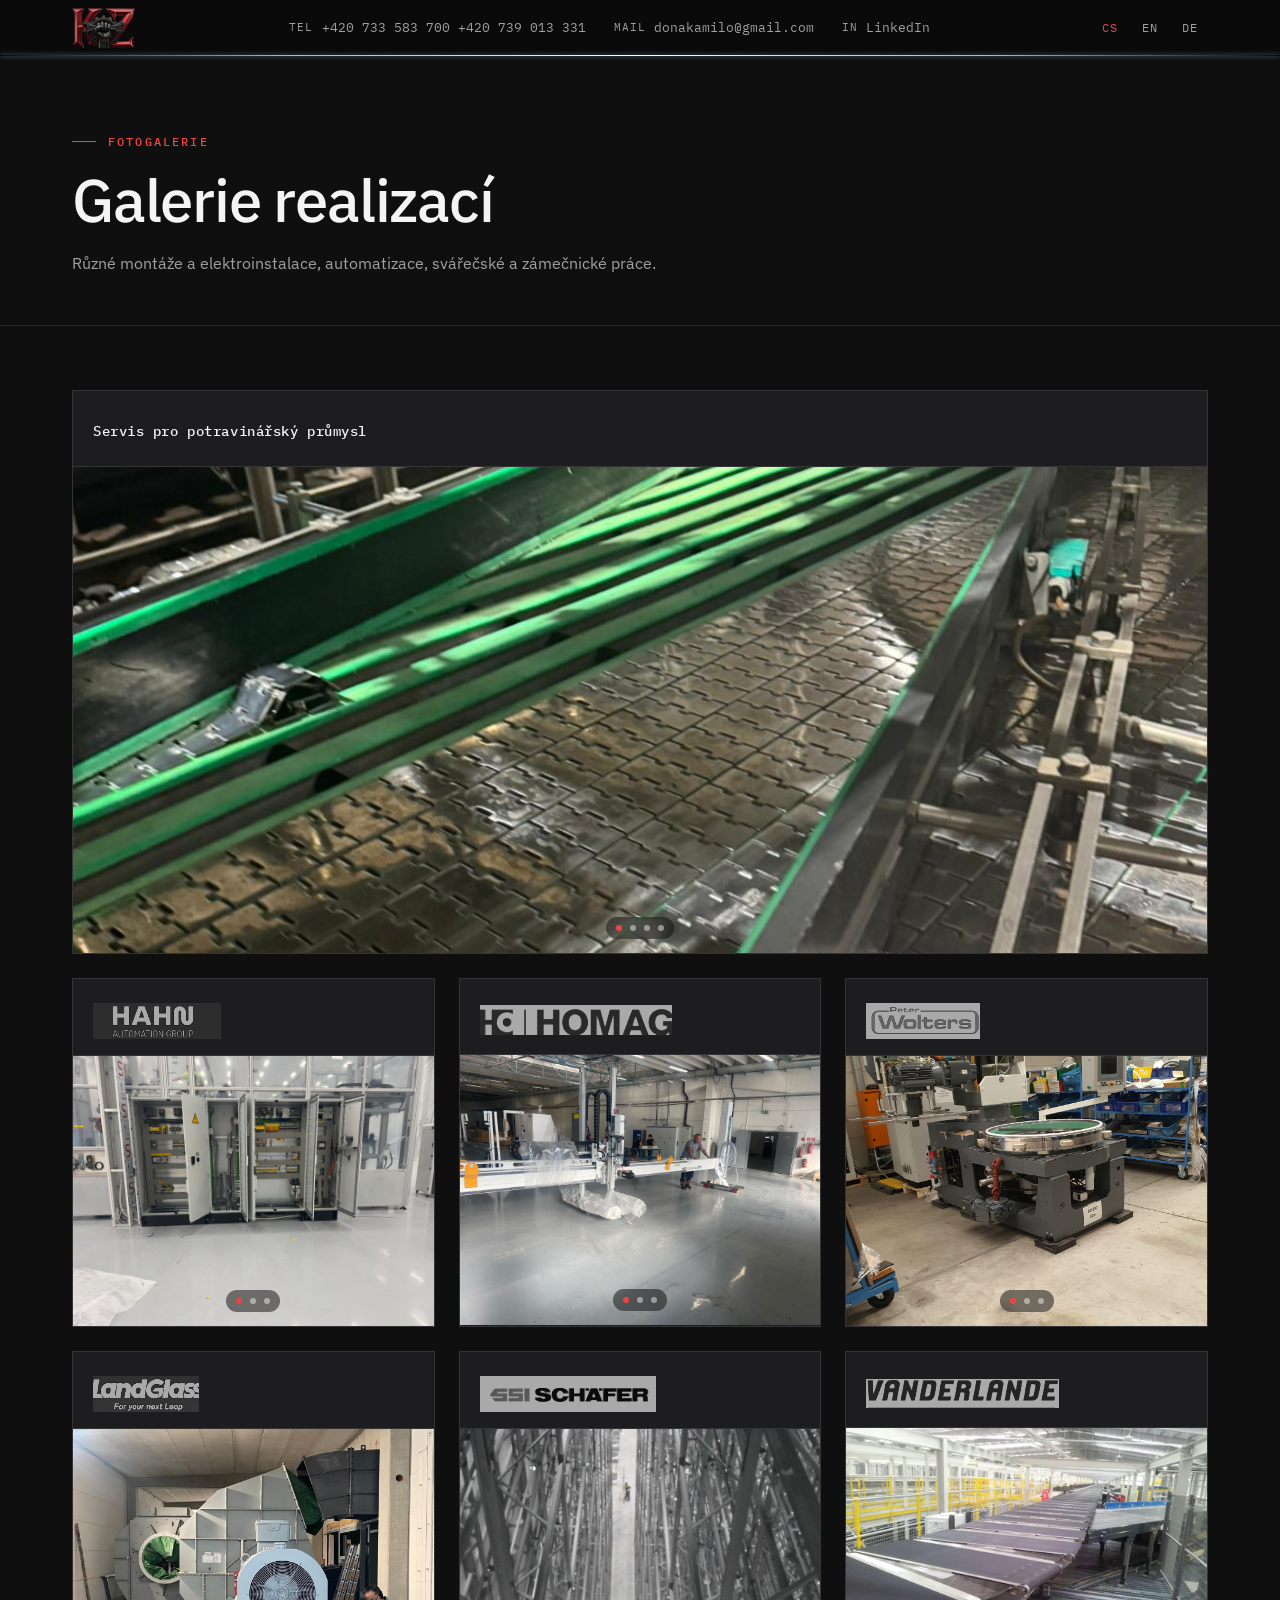
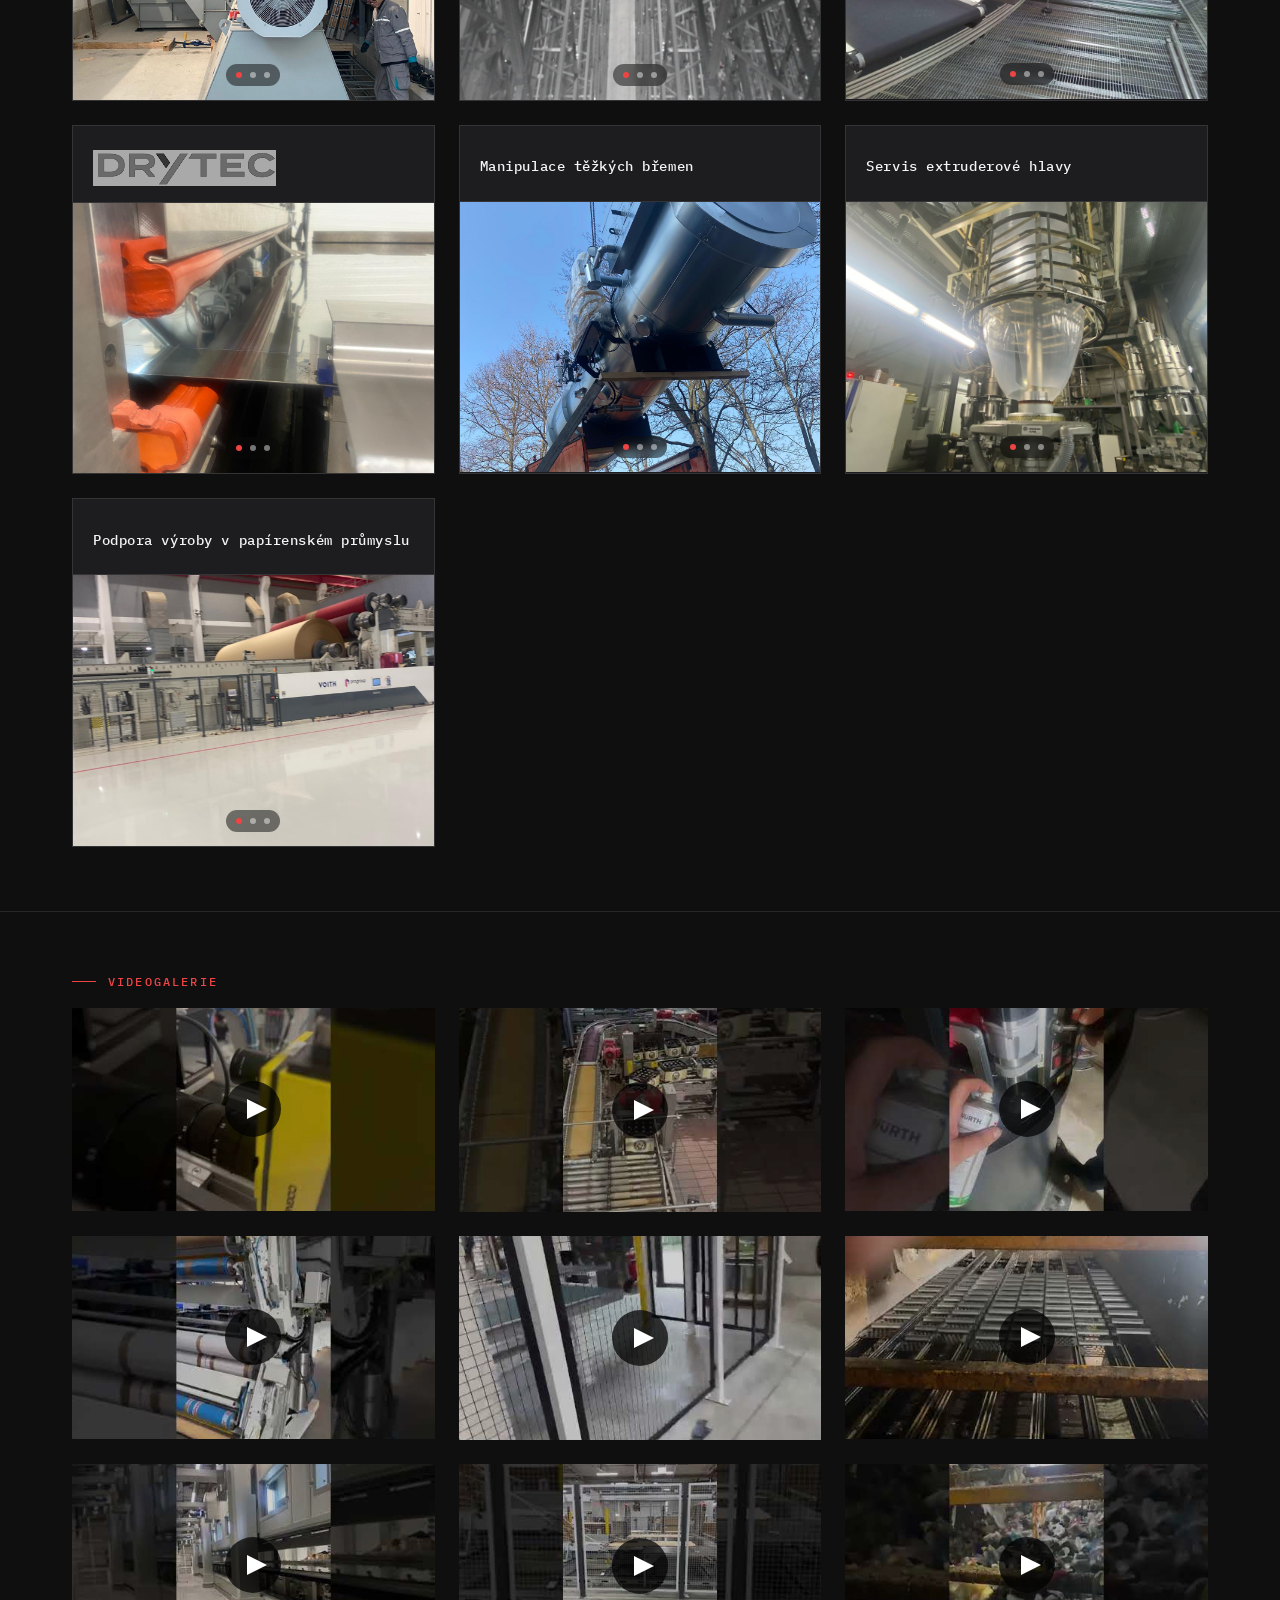
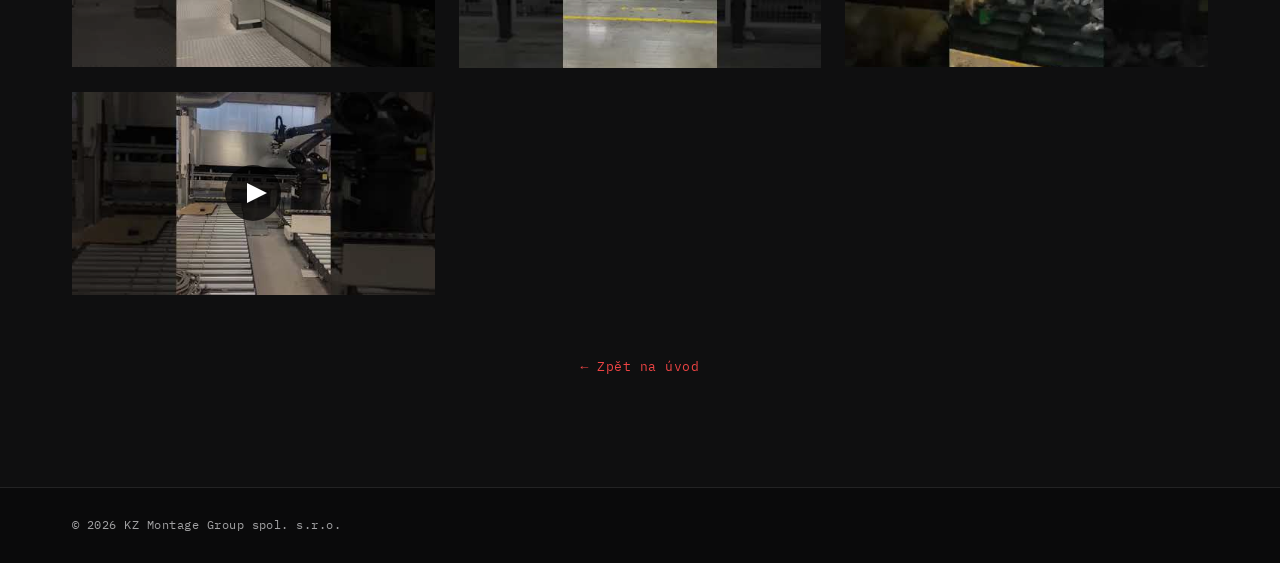
==== cs/galerie/index.html @ 77bcf4e2 "Náhľad úprav webu KZ Montage Group pre klienta Dočasná kópia na GitHub Pages, každá stránka má noind" ====
<!DOCTYPE html>
<html lang="cs">
<head>
    <meta charset="UTF-8">
    <meta name="viewport" content="width=device-width, initial-scale=1.0">
    <title>Galerie — KZ Montage Group</title>
    <meta name="robots" content="noindex, nofollow">
    <meta name="description" content="Fotogalerie realizovaných projektů — průmyslová montáž, automatizace, svařování a elektro pro klienty v ČR a EU.">
    <meta name="theme-color" content="#0f0f10">

    <!-- Open Graph -->
    <meta property="og:type" content="website">
    <meta property="og:title" content="Galerie — KZ Montage Group">
    <meta property="og:description" content="Vybrané realizace pro průmyslové výrobce — Hahn, Vanderlande, SSI Schäfer, Drytec, Homag, LandGlass, Wolters a další.">
    <meta property="og:locale" content="cs_CZ">

    <link rel="stylesheet" href="../../css/fonts.css">

    <link rel="stylesheet" href="../../assets/vendor/aos.css">
    <link rel="stylesheet" href="../../css/kzmontage.css">
    <link rel="stylesheet" href="../../css/header-arc.css">
    
    <link rel="stylesheet" href="../../css/galerie.css">
    <link rel="stylesheet" href="../../css/video.css">
    

    <link rel="icon" href="../../assets/favicon.svg" type="image/svg+xml">

    <!-- hreflang alternates -->
    
    <link rel="alternate" hreflang="cs" href="https://kzmontagegroup.eu/cs/galerie/">
    
    <link rel="alternate" hreflang="en" href="https://kzmontagegroup.eu/en/galerie/">
    
    <link rel="alternate" hreflang="de" href="https://kzmontagegroup.eu/de/galerie/">
    
    <link rel="alternate" hreflang="x-default" href="https://kzmontagegroup.eu/de/galerie/">

    <!-- JSON-LD: LocalBusiness -->
    <script type="application/ld+json">
    {
        "@context": "https://schema.org",
        "@type": "LocalBusiness",
        "name": "KZ Montage Group spol. s.r.o.",
        "description": "Průmyslová montáž, certifikované svařování a elektroinstalace pro průmyslové výrobce. 21 let v oboru.",
        "url": "https://kzmontagegroup.eu",
        "telephone": ["+420733583700", "+420739013331"],
        "email": "donakamilo@gmail.com",
        "address": {
            "@type": "PostalAddress",
            "streetAddress": "Zámostní 1155/27",
            "addressLocality": "Ostrava-Slezská Ostrava",
            "postalCode": "710 00",
            "addressCountry": "CZ"
        },
        "areaServed": ["CZ", "DE", "PL", "SI"],
        "founder": {
            "@type": "Person",
            "name": "Kamil Žilinský"
        },
        "identifier": "22419489"
    }
    </script>

    <!-- Language switcher: minimal inline styles (not added to CSS files) -->
    <style>
        .lang-switch { display: flex; gap: .25rem; align-items: center; margin-left: .5rem; flex: 0 0 auto; }
        .lang-switch__item { display: inline-flex; align-items: center; justify-content: center;
            min-width: 36px; min-height: 44px;            /* WCAG 2.5.5 tap target — was 26x22 */
            font-family: var(--font-mono); font-size: .75rem; letter-spacing: .06em; /* 12px — was 11px */
            color: var(--text-mute); text-decoration: none; padding: 0 .35rem; border-radius: 2px;
            touch-action: manipulation; }
        .lang-switch__item--active { color: var(--accent-strong); }
        .lang-switch__item:hover { color: var(--text); }
    </style>
</head>
<body>

    <a href="#main" class="sr-only">Přeskočit na obsah</a>

    <!-- ====================================================== -->
    <!-- TOP BAR                                                 -->
    <!-- ====================================================== -->
    <header class="topbar">
        <div class="topbar__inner">
            <a href="../../cs/index.html" class="topbar__brand" aria-label="KZ Montage Group">
                <img class="topbar__brand-logo" src="../../assets/kzlogo/KZ_bback.png" alt="KZ Montage Group">
            </a>
            <nav class="topbar__contact" aria-label="Kontaktní informace">
                <div class="topbar__link topbar__phones">
                    <span class="topbar__label">tel</span>
                    <a class="topbar__phone" href="tel:+420733583700">+420 733 583 700</a>
                    <a class="topbar__phone topbar__phone--secondary" href="tel:+420739013331">+420 739 013 331</a>
                </div>
                <a class="topbar__link" href="mailto:donakamilo@gmail.com">
                    <span class="topbar__label">mail</span>
                    <span class="topbar__value">donakamilo@gmail.com</span>
                </a>
                <a class="topbar__link" href="https://www.linkedin.com/in/kamil-%C5%BEilinsk%C3%BD-96216a2bb/" target="_blank" rel="noopener">
                    <span class="topbar__label">in</span>
                    <span class="topbar__value">LinkedIn</span>
                </a>
            </nav>
            <nav class="lang-switch" aria-label="Language / Sprache / Jazyk">
                
                <a href="../../cs/galerie/index.html"
                   hreflang="cs"
                   class="lang-switch__item lang-switch__item--active">CS</a>
                
                <a href="https://www.kzmontagegroup.eu/en/galerie/" target="_blank" rel="noopener"
                   hreflang="en"
                   class="lang-switch__item">EN</a>
                
                <a href="https://www.kzmontagegroup.eu/de/galerie/" target="_blank" rel="noopener"
                   hreflang="de"
                   class="lang-switch__item">DE</a>
                
            </nav>
        </div>
    </header>

    <main class="galerie-main" id="main">

    <!-- ====================================================== -->
    <!-- PAGE HEADER                                             -->
    <!-- ====================================================== -->
    <header class="galerie-head">
        <div class="container">
            <p class="eyebrow eyebrow--accent" data-aos="fade-up">Fotogalerie</p>
            <h1 class="galerie-head__title" data-aos="fade-up" data-aos-delay="80">Galerie realizací</h1>
            <p class="galerie-head__lede" data-aos="fade-up" data-aos-delay="160">Různé montáže a elektroinstalace, automatizace, svářečské a zámečnické práce.</p>
        </div>
    </header>

    <!-- ====================================================== -->
    <!-- PHOTO GRID                                              -->
    <!-- ====================================================== -->
    <section class="galerie-grid" aria-label="Galerie realizací">
        <div class="container galerie-grid__inner">

            <!-- 1. HAHN — potravinářský průmysl (TEXT header, 4 slides, wide) -->
            <article class="galerie-card galerie-card--wide" data-carousel data-aos="fade-up">
                <header class="galerie-card__head">
                    <h2 class="galerie-card__title">Servis pro potravinářský průmysl</h2>
                </header>
                <div class="carousel">
                    <div class="carousel__slides">
                        <div class="carousel__slide is-active"><img loading="lazy" src="../../assets/galerie/_firma-map/hahn-potravinarsky-1.jpg" alt="Průmyslová montáž linky potravinářského průmyslu"></div>
                        <div class="carousel__slide"><img loading="lazy" src="../../assets/galerie/_firma-map/hahn-potravinarsky-2.jpg" alt="Servis zařízení potravinářské linky"></div>
                        <div class="carousel__slide"><img loading="lazy" src="../../assets/galerie/_firma-map/hahn-potravinarsky-3.jpg" alt="Servis výrobní linky pro potravinářský průmysl"></div>
                        <div class="carousel__slide"><img loading="lazy" src="../../assets/galerie/_firma-map/hahn-potravinarsky-4.jpg" alt="Průmyslová montáž pro potravinářský průmysl"></div>
                    </div>
                    <button type="button" class="carousel__nav carousel__prev" aria-label="Předchozí fotografie">‹</button>
                    <button type="button" class="carousel__nav carousel__next" aria-label="Další fotografie">›</button>
                    <div class="carousel__dots" role="tablist">
                        <button type="button" class="carousel__dot is-active" aria-label="Fotografie 1"></button>
                        <button type="button" class="carousel__dot" aria-label="Fotografie 2"></button>
                        <button type="button" class="carousel__dot" aria-label="Fotografie 3"></button>
                        <button type="button" class="carousel__dot" aria-label="Fotografie 4"></button>
                    </div>
                </div>
            </article>

            <!-- 2. HAHN — rozváděče / Schaltschränke (LOGO header, 3 slides) -->
            <article class="galerie-card" data-carousel data-aos="fade-up" data-aos-delay="80">
                <header class="galerie-card__head">
                    <img class="galerie-card__logo" src="../../assets/logos/hahn.png" alt="HAHN Automation Group">
                </header>
                <div class="carousel">
                    <div class="carousel__slides">
                        <div class="carousel__slide is-active"><img loading="lazy" src="../../assets/galerie/_firma-map/hahn-1.jpg" alt="Průmyslový rozváděč — kabeláž a montáž · HAHN"></div>
                        <div class="carousel__slide"><img loading="lazy" src="../../assets/galerie/_firma-map/hahn-2.jpg" alt="Elektroinstalace průmyslového rozváděče"></div>
                        <div class="carousel__slide"><img loading="lazy" src="../../assets/galerie/_firma-map/hahn-3.jpg" alt="Montáž elektrického rozváděče · HAHN Automation Group"></div>
                    </div>
                    <button type="button" class="carousel__nav carousel__prev" aria-label="Předchozí fotografie">‹</button>
                    <button type="button" class="carousel__nav carousel__next" aria-label="Další fotografie">›</button>
                    <div class="carousel__dots" role="tablist">
                        <button type="button" class="carousel__dot is-active" aria-label="Fotografie 1"></button>
                        <button type="button" class="carousel__dot" aria-label="Fotografie 2"></button>
                        <button type="button" class="carousel__dot" aria-label="Fotografie 3"></button>
                    </div>
                </div>
            </article>

            <!-- 3. HOMAG (LOGO header, 3 slides) -->
            <article class="galerie-card" data-carousel data-aos="fade-up" data-aos-delay="160">
                <header class="galerie-card__head">
                    <img class="galerie-card__logo" src="../../assets/logos/homag.png" alt="HOMAG">
                </header>
                <div class="carousel">
                    <div class="carousel__slides">
                        <div class="carousel__slide is-active"><img loading="lazy" src="../../assets/galerie/_firma-map/homag-1.jpg" alt="Průmyslová montáž dřevozpracující linky · HOMAG"></div>
                        <div class="carousel__slide"><img loading="lazy" src="../../assets/galerie/_firma-map/homag-2.jpg" alt="HOMAG — montáž výrobního zařízení"></div>
                        <div class="carousel__slide"><img loading="lazy" src="../../assets/galerie/_firma-map/homag-3.jpg" alt="Servis dřevozpracující technologie · HOMAG"></div>
                    </div>
                    <button type="button" class="carousel__nav carousel__prev" aria-label="Předchozí fotografie">‹</button>
                    <button type="button" class="carousel__nav carousel__next" aria-label="Další fotografie">›</button>
                    <div class="carousel__dots" role="tablist">
                        <button type="button" class="carousel__dot is-active" aria-label="Fotografie 1"></button>
                        <button type="button" class="carousel__dot" aria-label="Fotografie 2"></button>
                        <button type="button" class="carousel__dot" aria-label="Fotografie 3"></button>
                    </div>
                </div>
            </article>

            <!-- 4. Peter Wolters (LOGO header, 3 slides) -->
            <article class="galerie-card" data-carousel data-aos="fade-up">
                <header class="galerie-card__head">
                    <img class="galerie-card__logo" src="../../assets/logos/wolters.png" alt="Peter Wolters">
                </header>
                <div class="carousel">
                    <div class="carousel__slides">
                        <div class="carousel__slide is-active"><img loading="lazy" src="../../assets/galerie/_firma-map/wolters-1.jpg" alt="Průmyslová montáž pro Peter Wolters"></div>
                        <div class="carousel__slide"><img loading="lazy" src="../../assets/galerie/_firma-map/wolters-2.jpg" alt="Servis brousicích strojů · Peter Wolters"></div>
                        <div class="carousel__slide"><img loading="lazy" src="../../assets/galerie/_firma-map/wolters-3.jpg" alt="Realizace pro Peter Wolters"></div>
                    </div>
                    <button type="button" class="carousel__nav carousel__prev" aria-label="Předchozí fotografie">‹</button>
                    <button type="button" class="carousel__nav carousel__next" aria-label="Další fotografie">›</button>
                    <div class="carousel__dots" role="tablist">
                        <button type="button" class="carousel__dot is-active" aria-label="Fotografie 1"></button>
                        <button type="button" class="carousel__dot" aria-label="Fotografie 2"></button>
                        <button type="button" class="carousel__dot" aria-label="Fotografie 3"></button>
                    </div>
                </div>
            </article>

            <!-- 5. LandGlass (LOGO header, 3 slides) -->
            <article class="galerie-card" data-carousel data-aos="fade-up" data-aos-delay="80">
                <header class="galerie-card__head">
                    <img class="galerie-card__logo" src="../../assets/logos/landglass.png" alt="LandGlass">
                </header>
                <div class="carousel">
                    <div class="carousel__slides">
                        <div class="carousel__slide is-active"><img loading="lazy" src="../../assets/galerie/_firma-map/landglass-1.jpg" alt="Montáž průmyslové sklářské pece · LandGlass"></div>
                        <div class="carousel__slide"><img loading="lazy" src="../../assets/galerie/_firma-map/landglass-2.jpg" alt="LandGlass — realizace průmyslové technologie"></div>
                        <div class="carousel__slide"><img loading="lazy" src="../../assets/galerie/_firma-map/landglass-3.jpg" alt="Průmyslová montáž sklářského zařízení · LandGlass"></div>
                    </div>
                    <button type="button" class="carousel__nav carousel__prev" aria-label="Předchozí fotografie">‹</button>
                    <button type="button" class="carousel__nav carousel__next" aria-label="Další fotografie">›</button>
                    <div class="carousel__dots" role="tablist">
                        <button type="button" class="carousel__dot is-active" aria-label="Fotografie 1"></button>
                        <button type="button" class="carousel__dot" aria-label="Fotografie 2"></button>
                        <button type="button" class="carousel__dot" aria-label="Fotografie 3"></button>
                    </div>
                </div>
            </article>

            <!-- 6. SSI SCHÄFER (LOGO header, 3 slides) -->
            <article class="galerie-card" data-carousel data-aos="fade-up" data-aos-delay="160">
                <header class="galerie-card__head">
                    <img class="galerie-card__logo" src="../../assets/logos/ssi-schaefer.png" alt="SSI SCHÄFER">
                </header>
                <div class="carousel">
                    <div class="carousel__slides">
                        <div class="carousel__slide is-active"><img loading="lazy" src="../../assets/galerie/_firma-map/ssi-schafer-1.jpg" alt="Automatizovaný sklad — montáž · SSI SCHÄFER"></div>
                        <div class="carousel__slide"><img loading="lazy" src="../../assets/galerie/_firma-map/ssi-schafer-2.jpg" alt="Průmyslový regálový systém · SSI SCHÄFER"></div>
                        <div class="carousel__slide"><img loading="lazy" src="../../assets/galerie/_firma-map/ssi-schafer-3.jpg" alt="Logistická automatizace — realizace · SSI SCHÄFER"></div>
                    </div>
                    <button type="button" class="carousel__nav carousel__prev" aria-label="Předchozí fotografie">‹</button>
                    <button type="button" class="carousel__nav carousel__next" aria-label="Další fotografie">›</button>
                    <div class="carousel__dots" role="tablist">
                        <button type="button" class="carousel__dot is-active" aria-label="Fotografie 1"></button>
                        <button type="button" class="carousel__dot" aria-label="Fotografie 2"></button>
                        <button type="button" class="carousel__dot" aria-label="Fotografie 3"></button>
                    </div>
                </div>
            </article>

            <!-- 7. VANDERLANDE (LOGO header, 3 slides) -->
            <article class="galerie-card" data-carousel data-aos="fade-up">
                <header class="galerie-card__head">
                    <img class="galerie-card__logo" src="../../assets/logos/vanderlande.png" alt="VANDERLANDE">
                </header>
                <div class="carousel">
                    <div class="carousel__slides">
                        <div class="carousel__slide is-active"><img loading="lazy" src="../../assets/galerie/_firma-map/vanderlande-1.jpg" alt="Průmyslová montáž sortovací linky · VANDERLANDE"></div>
                        <div class="carousel__slide"><img loading="lazy" src="../../assets/galerie/_firma-map/vanderlande-2.jpg" alt="Dopravníkový systém · VANDERLANDE"></div>
                        <div class="carousel__slide"><img loading="lazy" src="../../assets/galerie/_firma-map/vanderlande-3.jpg" alt="Realizace logistické linky · VANDERLANDE"></div>
                    </div>
                    <button type="button" class="carousel__nav carousel__prev" aria-label="Předchozí fotografie">‹</button>
                    <button type="button" class="carousel__nav carousel__next" aria-label="Další fotografie">›</button>
                    <div class="carousel__dots" role="tablist">
                        <button type="button" class="carousel__dot is-active" aria-label="Fotografie 1"></button>
                        <button type="button" class="carousel__dot" aria-label="Fotografie 2"></button>
                        <button type="button" class="carousel__dot" aria-label="Fotografie 3"></button>
                    </div>
                </div>
            </article>

            <!-- 8. DRYTEC (LOGO header, 3 slides) -->
            <article class="galerie-card" data-carousel data-aos="fade-up" data-aos-delay="80">
                <header class="galerie-card__head">
                    <img class="galerie-card__logo" src="../../assets/logos/drytec.png" alt="DRYTEC">
                </header>
                <div class="carousel">
                    <div class="carousel__slides">
                        <div class="carousel__slide is-active"><img loading="lazy" src="../../assets/galerie/_firma-map/drytec-1.jpg" alt="Průmyslový sušicí systém · DRYTEC"></div>
                        <div class="carousel__slide"><img loading="lazy" src="../../assets/galerie/_firma-map/drytec-2.jpg" alt="Montáž sušicích zařízení DRYTEC"></div>
                        <div class="carousel__slide"><img loading="lazy" src="../../assets/galerie/_firma-map/drytec-3.jpg" alt="Servis průmyslové sušárny · DRYTEC"></div>
                    </div>
                    <button type="button" class="carousel__nav carousel__prev" aria-label="Předchozí fotografie">‹</button>
                    <button type="button" class="carousel__nav carousel__next" aria-label="Další fotografie">›</button>
                    <div class="carousel__dots" role="tablist">
                        <button type="button" class="carousel__dot is-active" aria-label="Fotografie 1"></button>
                        <button type="button" class="carousel__dot" aria-label="Fotografie 2"></button>
                        <button type="button" class="carousel__dot" aria-label="Fotografie 3"></button>
                    </div>
                </div>
            </article>

            <!-- 9. Manipulace těžkých břemen (TEXT header, 3 slides) -->
            <article class="galerie-card" data-carousel data-aos="fade-up" data-aos-delay="160">
                <header class="galerie-card__head">
                    <h2 class="galerie-card__title">Manipulace těžkých břemen</h2>
                </header>
                <div class="carousel">
                    <div class="carousel__slides">
                        <div class="carousel__slide is-active"><img loading="lazy" src="../../assets/galerie/_firma-map/manipulace-tezkych-bremen-1.jpg" alt="Manipulace těžkých průmyslových břemen"></div>
                        <div class="carousel__slide"><img loading="lazy" src="../../assets/galerie/_firma-map/manipulace-tezkych-bremen-2.jpg" alt="Přesun průmyslového zařízení — těžká břemena"></div>
                        <div class="carousel__slide"><img loading="lazy" src="../../assets/galerie/_firma-map/manipulace-tezkych-bremen-3.jpg" alt="Průmyslová manipulace s válcovými tělesy"></div>
                    </div>
                    <button type="button" class="carousel__nav carousel__prev" aria-label="Předchozí fotografie">‹</button>
                    <button type="button" class="carousel__nav carousel__next" aria-label="Další fotografie">›</button>
                    <div class="carousel__dots" role="tablist">
                        <button type="button" class="carousel__dot is-active" aria-label="Fotografie 1"></button>
                        <button type="button" class="carousel__dot" aria-label="Fotografie 2"></button>
                        <button type="button" class="carousel__dot" aria-label="Fotografie 3"></button>
                    </div>
                </div>
            </article>

            <!-- 10. Servis extruderové hlavy (TEXT header, 3 slides) -->
            <article class="galerie-card" data-carousel data-aos="fade-up">
                <header class="galerie-card__head">
                    <h2 class="galerie-card__title">Servis extruderové hlavy</h2>
                </header>
                <div class="carousel">
                    <div class="carousel__slides">
                        <div class="carousel__slide is-active"><img loading="lazy" src="../../assets/galerie/_firma-map/servis-extruderove-hlavy-1.jpg" alt="Servis průmyslové extruderové hlavy"></div>
                        <div class="carousel__slide"><img loading="lazy" src="../../assets/galerie/_firma-map/servis-extruderove-hlavy-2.jpg" alt="Oprava a údržba extruzní hlavy"></div>
                        <div class="carousel__slide"><img loading="lazy" src="../../assets/galerie/_firma-map/servis-extruderove-hlavy-3.jpg" alt="Průmyslová montáž extruderového zařízení"></div>
                    </div>
                    <button type="button" class="carousel__nav carousel__prev" aria-label="Předchozí fotografie">‹</button>
                    <button type="button" class="carousel__nav carousel__next" aria-label="Další fotografie">›</button>
                    <div class="carousel__dots" role="tablist">
                        <button type="button" class="carousel__dot is-active" aria-label="Fotografie 1"></button>
                        <button type="button" class="carousel__dot" aria-label="Fotografie 2"></button>
                        <button type="button" class="carousel__dot" aria-label="Fotografie 3"></button>
                    </div>
                </div>
            </article>

            <!-- 11. Podpora výroby v papírenském průmyslu (TEXT header, 3 slides) -->
            <article class="galerie-card" data-carousel data-aos="fade-up" data-aos-delay="80">
                <header class="galerie-card__head">
                    <h2 class="galerie-card__title">Podpora výroby v papírenském průmyslu</h2>
                </header>
                <div class="carousel">
                    <div class="carousel__slides">
                        <div class="carousel__slide is-active"><img loading="lazy" src="../../assets/galerie/_firma-map/podpora-vyroby-papirenskem-prumyslu-1.jpg" alt="Servis výrobní linky papírenského průmyslu"></div>
                        <div class="carousel__slide"><img loading="lazy" src="../../assets/galerie/_firma-map/podpora-vyroby-papirenskem-prumyslu-2.jpg" alt="Průmyslová montáž papírenského zařízení"></div>
                        <div class="carousel__slide"><img loading="lazy" src="../../assets/galerie/_firma-map/podpora-vyroby-papirenskem-prumyslu-3.jpg" alt="Technická podpora papírenské výroby"></div>
                    </div>
                    <button type="button" class="carousel__nav carousel__prev" aria-label="Předchozí fotografie">‹</button>
                    <button type="button" class="carousel__nav carousel__next" aria-label="Další fotografie">›</button>
                    <div class="carousel__dots" role="tablist">
                        <button type="button" class="carousel__dot is-active" aria-label="Fotografie 1"></button>
                        <button type="button" class="carousel__dot" aria-label="Fotografie 2"></button>
                        <button type="button" class="carousel__dot" aria-label="Fotografie 3"></button>
                    </div>
                </div>
            </article>

        </div>
    </section>

    <!-- ====================================================== -->
    <!-- VIDEO SECTION                                           -->
    <!-- ====================================================== -->
    <section class="galerie-videos" aria-label="Videogalerie realizací">
        <div class="container">
            <p class="eyebrow eyebrow--accent" data-aos="fade-up">Videogalerie</p>
            <div class="galerie-videos__grid">

                <!-- V1: HAHN industry -->
                <div class="video-card" data-aos="fade-up">
                    <div class="video-facade-wrap">
                        <button class="video-facade" type="button" data-vid="PAjgq4TvdzE" aria-label="Přehrát video">
                            <img class="video-facade__poster" src="../../assets/video/PAjgq4TvdzE.jpg" alt="HAHN Automation Group — průmyslová montáž" loading="lazy" width="480" height="360">
                            <span class="video-facade__play" aria-hidden="true"><svg width="56" height="56" viewBox="0 0 56 56" fill="none" xmlns="http://www.w3.org/2000/svg"><circle cx="28" cy="28" r="28" fill="rgba(0,0,0,0.72)"/><path d="M22 18L42 28L22 38V18Z" fill="white"/></svg></span>
                        </button>
                    </div>
                </div>

                <!-- V2: HAHN potravinářský průmysl -->
                <div class="video-card" data-aos="fade-up" data-aos-delay="80">
                    <div class="video-facade-wrap">
                        <button class="video-facade" type="button" data-vid="vZpBsauCkew" aria-label="Přehrát video">
                            <img class="video-facade__poster" src="../../assets/video/vZpBsauCkew.jpg" alt="Servis pro potravinářský průmysl 2024 · HAHN" loading="lazy" width="480" height="360">
                            <span class="video-facade__play" aria-hidden="true"><svg width="56" height="56" viewBox="0 0 56 56" fill="none" xmlns="http://www.w3.org/2000/svg"><circle cx="28" cy="28" r="28" fill="rgba(0,0,0,0.72)"/><path d="M22 18L42 28L22 38V18Z" fill="white"/></svg></span>
                        </button>
                    </div>
                </div>

                <!-- V3: Magnetická vrtačka (deduplicated — appears once) -->
                <div class="video-card" data-aos="fade-up" data-aos-delay="160">
                    <div class="video-facade-wrap">
                        <button class="video-facade" type="button" data-vid="2O27LRX36lw" aria-label="Přehrát video">
                            <img class="video-facade__poster" src="../../assets/video/2O27LRX36lw.jpg" alt="Vrtání magnetickou vrtačkou průměr M22" loading="lazy" width="480" height="360">
                            <span class="video-facade__play" aria-hidden="true"><svg width="56" height="56" viewBox="0 0 56 56" fill="none" xmlns="http://www.w3.org/2000/svg"><circle cx="28" cy="28" r="28" fill="rgba(0,0,0,0.72)"/><path d="M22 18L42 28L22 38V18Z" fill="white"/></svg></span>
                        </button>
                    </div>
                </div>

                <!-- V4: KROENERT -->
                <div class="video-card" data-aos="fade-up">
                    <div class="video-facade-wrap">
                        <button class="video-facade" type="button" data-vid="Bm6gVkf4qS8" aria-label="Přehrát video">
                            <img class="video-facade__poster" src="../../assets/video/Bm6gVkf4qS8.jpg" alt="Průmyslová realizace pro KROENERT" loading="lazy" width="480" height="360">
                            <span class="video-facade__play" aria-hidden="true"><svg width="56" height="56" viewBox="0 0 56 56" fill="none" xmlns="http://www.w3.org/2000/svg"><circle cx="28" cy="28" r="28" fill="rgba(0,0,0,0.72)"/><path d="M22 18L42 28L22 38V18Z" fill="white"/></svg></span>
                        </button>
                    </div>
                </div>

                <!-- V5: HOMAG -->
                <div class="video-card" data-aos="fade-up" data-aos-delay="80">
                    <div class="video-facade-wrap">
                        <button class="video-facade" type="button" data-vid="dbb89agC0Hw" aria-label="Přehrát video">
                            <img class="video-facade__poster" src="../../assets/video/dbb89agC0Hw.jpg" alt="HOMAG — průmyslová montáž" loading="lazy" width="480" height="360">
                            <span class="video-facade__play" aria-hidden="true"><svg width="56" height="56" viewBox="0 0 56 56" fill="none" xmlns="http://www.w3.org/2000/svg"><circle cx="28" cy="28" r="28" fill="rgba(0,0,0,0.72)"/><path d="M22 18L42 28L22 38V18Z" fill="white"/></svg></span>
                        </button>
                    </div>
                </div>

                <!-- V6: Abfallverarbeitungsmaschine -->
                <div class="video-card" data-aos="fade-up" data-aos-delay="160">
                    <div class="video-facade-wrap">
                        <button class="video-facade" type="button" data-vid="2lU85LdvFi0" aria-label="Přehrát video">
                            <img class="video-facade__poster" src="../../assets/video/2lU85LdvFi0.jpg" alt="Stroj na zpracování odpadu — realizace" loading="lazy" width="480" height="360">
                            <span class="video-facade__play" aria-hidden="true"><svg width="56" height="56" viewBox="0 0 56 56" fill="none" xmlns="http://www.w3.org/2000/svg"><circle cx="28" cy="28" r="28" fill="rgba(0,0,0,0.72)"/><path d="M22 18L42 28L22 38V18Z" fill="white"/></svg></span>
                        </button>
                    </div>
                </div>

                <!-- V7: Drytech -->
                <div class="video-card" data-aos="fade-up">
                    <div class="video-facade-wrap">
                        <button class="video-facade" type="button" data-vid="WSgCdIx_P9U" aria-label="Přehrát video">
                            <img class="video-facade__poster" src="../../assets/video/WSgCdIx_P9U.jpg" alt="Průmyslová sušárna · DRYTEC" loading="lazy" width="480" height="360">
                            <span class="video-facade__play" aria-hidden="true"><svg width="56" height="56" viewBox="0 0 56 56" fill="none" xmlns="http://www.w3.org/2000/svg"><circle cx="28" cy="28" r="28" fill="rgba(0,0,0,0.72)"/><path d="M22 18L42 28L22 38V18Z" fill="white"/></svg></span>
                        </button>
                    </div>
                </div>

                <!-- V8: HOMAG 3 -->
                <div class="video-card" data-aos="fade-up" data-aos-delay="80">
                    <div class="video-facade-wrap">
                        <button class="video-facade" type="button" data-vid="hHb6w2yjm8g" aria-label="Přehrát video">
                            <img class="video-facade__poster" src="../../assets/video/hHb6w2yjm8g.jpg" alt="HOMAG — průmyslová linka" loading="lazy" width="480" height="360">
                            <span class="video-facade__play" aria-hidden="true"><svg width="56" height="56" viewBox="0 0 56 56" fill="none" xmlns="http://www.w3.org/2000/svg"><circle cx="28" cy="28" r="28" fill="rgba(0,0,0,0.72)"/><path d="M22 18L42 28L22 38V18Z" fill="white"/></svg></span>
                        </button>
                    </div>
                </div>

                <!-- V9: Sortierlinie -->
                <div class="video-card" data-aos="fade-up" data-aos-delay="160">
                    <div class="video-facade-wrap">
                        <button class="video-facade" type="button" data-vid="opcBebWZmgU" aria-label="Přehrát video">
                            <img class="video-facade__poster" src="../../assets/video/opcBebWZmgU.jpg" alt="Průmyslová sortovací linka — realizace" loading="lazy" width="480" height="360">
                            <span class="video-facade__play" aria-hidden="true"><svg width="56" height="56" viewBox="0 0 56 56" fill="none" xmlns="http://www.w3.org/2000/svg"><circle cx="28" cy="28" r="28" fill="rgba(0,0,0,0.72)"/><path d="M22 18L42 28L22 38V18Z" fill="white"/></svg></span>
                        </button>
                    </div>
                </div>

                <!-- V10: HOMAG (kqAseMrd2Y4) -->
                <div class="video-card" data-aos="fade-up">
                    <div class="video-facade-wrap">
                        <button class="video-facade" type="button" data-vid="kqAseMrd2Y4" aria-label="Přehrát video">
                            <img class="video-facade__poster" src="../../assets/video/kqAseMrd2Y4.jpg" alt="HOMAG — průmyslová montáž" loading="lazy" width="480" height="360">
                            <span class="video-facade__play" aria-hidden="true"><svg width="56" height="56" viewBox="0 0 56 56" fill="none" xmlns="http://www.w3.org/2000/svg"><circle cx="28" cy="28" r="28" fill="rgba(0,0,0,0.72)"/><path d="M22 18L42 28L22 38V18Z" fill="white"/></svg></span>
                        </button>
                    </div>
                </div>

            </div>
        </div>
    </section>

    <p class="galerie-back">
        <a href="../../cs/index.html#realizace">← Zpět na úvod</a>
    </p>

</main>



    <!-- ====================================================== -->
    <!-- FOOTER                                                  -->
    <!-- ====================================================== -->
    <footer class="footer">
        <div class="container footer__inner">
            <span class="footer__copy">© 2026 KZ Montage Group spol. s.r.o.</span>
        </div>
    </footer>

    <!-- ====================================================== -->
    <!-- SCRIPTS                                                 -->
    <!-- ====================================================== -->
    <script src="../../assets/vendor/aos.js"></script>
    
    
    <script>
        AOS.init({
            duration: 700,
            easing: 'ease-out',
            once: true,
            offset: 80,
            disable: () => window.matchMedia('(prefers-reduced-motion: reduce)').matches
        });
    </script>
    
    
    
    <script src="../../js/galerie.js"></script>
    
    <script src="../../js/header-arc.js"></script>
</body>
</html>
---- css/fonts.css ----
/* IBM Plex — uložené lokálne namiesto Google Fonts (GDPR: návštevník neposiela IP adresu Googlu). */
/* latin-ext */
@font-face {
  font-family: 'IBM Plex Mono';
  font-style: normal;
  font-weight: 400;
  font-display: swap;
  src: url(../assets/fonts/ibm-plex-mono-400-latin-ext.woff2) format('woff2');
  unicode-range: U+0100-02BA, U+02BD-02C5, U+02C7-02CC, U+02CE-02D7, U+02DD-02FF, U+0304, U+0308, U+0329, U+1D00-1DBF, U+1E00-1E9F, U+1EF2-1EFF, U+2020, U+20A0-20AB, U+20AD-20C4, U+2113, U+2C60-2C7F, U+A720-A7FF;
}
/* latin */
@font-face {
  font-family: 'IBM Plex Mono';
  font-style: normal;
  font-weight: 400;
  font-display: swap;
  src: url(../assets/fonts/ibm-plex-mono-400-latin.woff2) format('woff2');
  unicode-range: U+0000-00FF, U+0131, U+0152-0153, U+02BB-02BC, U+02C6, U+02DA, U+02DC, U+0304, U+0308, U+0329, U+2000-206F, U+20AC, U+2122, U+2191, U+2193, U+2212, U+2215, U+FEFF, U+FFFD;
}
/* latin-ext */
@font-face {
  font-family: 'IBM Plex Mono';
  font-style: normal;
  font-weight: 500;
  font-display: swap;
  src: url(../assets/fonts/ibm-plex-mono-500-latin-ext.woff2) format('woff2');
  unicode-range: U+0100-02BA, U+02BD-02C5, U+02C7-02CC, U+02CE-02D7, U+02DD-02FF, U+0304, U+0308, U+0329, U+1D00-1DBF, U+1E00-1E9F, U+1EF2-1EFF, U+2020, U+20A0-20AB, U+20AD-20C4, U+2113, U+2C60-2C7F, U+A720-A7FF;
}
/* latin */
@font-face {
  font-family: 'IBM Plex Mono';
  font-style: normal;
  font-weight: 500;
  font-display: swap;
  src: url(../assets/fonts/ibm-plex-mono-500-latin.woff2) format('woff2');
  unicode-range: U+0000-00FF, U+0131, U+0152-0153, U+02BB-02BC, U+02C6, U+02DA, U+02DC, U+0304, U+0308, U+0329, U+2000-206F, U+20AC, U+2122, U+2191, U+2193, U+2212, U+2215, U+FEFF, U+FFFD;
}
/* latin-ext */
@font-face {
  font-family: 'IBM Plex Sans';
  font-style: normal;
  font-weight: 300;
  font-stretch: 100%;
  font-display: swap;
  src: url(../assets/fonts/ibm-plex-sans-latin-ext.woff2) format('woff2');
  unicode-range: U+0100-02BA, U+02BD-02C5, U+02C7-02CC, U+02CE-02D7, U+02DD-02FF, U+0304, U+0308, U+0329, U+1D00-1DBF, U+1E00-1E9F, U+1EF2-1EFF, U+2020, U+20A0-20AB, U+20AD-20C4, U+2113, U+2C60-2C7F, U+A720-A7FF;
}
/* latin */
@font-face {
  font-family: 'IBM Plex Sans';
  font-style: normal;
  font-weight: 300;
  font-stretch: 100%;
  font-display: swap;
  src: url(../assets/fonts/ibm-plex-sans-latin.woff2) format('woff2');
  unicode-range: U+0000-00FF, U+0131, U+0152-0153, U+02BB-02BC, U+02C6, U+02DA, U+02DC, U+0304, U+0308, U+0329, U+2000-206F, U+20AC, U+2122, U+2191, U+2193, U+2212, U+2215, U+FEFF, U+FFFD;
}
/* latin-ext */
@font-face {
  font-family: 'IBM Plex Sans';
  font-style: normal;
  font-weight: 400;
  font-stretch: 100%;
  font-display: swap;
  src: url(../assets/fonts/ibm-plex-sans-latin-ext.woff2) format('woff2');
  unicode-range: U+0100-02BA, U+02BD-02C5, U+02C7-02CC, U+02CE-02D7, U+02DD-02FF, U+0304, U+0308, U+0329, U+1D00-1DBF, U+1E00-1E9F, U+1EF2-1EFF, U+2020, U+20A0-20AB, U+20AD-20C4, U+2113, U+2C60-2C7F, U+A720-A7FF;
}
/* latin */
@font-face {
  font-family: 'IBM Plex Sans';
  font-style: normal;
  font-weight: 400;
  font-stretch: 100%;
  font-display: swap;
  src: url(../assets/fonts/ibm-plex-sans-latin.woff2) format('woff2');
  unicode-range: U+0000-00FF, U+0131, U+0152-0153, U+02BB-02BC, U+02C6, U+02DA, U+02DC, U+0304, U+0308, U+0329, U+2000-206F, U+20AC, U+2122, U+2191, U+2193, U+2212, U+2215, U+FEFF, U+FFFD;
}
/* latin-ext */
@font-face {
  font-family: 'IBM Plex Sans';
  font-style: normal;
  font-weight: 500;
  font-stretch: 100%;
  font-display: swap;
  src: url(../assets/fonts/ibm-plex-sans-latin-ext.woff2) format('woff2');
  unicode-range: U+0100-02BA, U+02BD-02C5, U+02C7-02CC, U+02CE-02D7, U+02DD-02FF, U+0304, U+0308, U+0329, U+1D00-1DBF, U+1E00-1E9F, U+1EF2-1EFF, U+2020, U+20A0-20AB, U+20AD-20C4, U+2113, U+2C60-2C7F, U+A720-A7FF;
}
/* latin */
@font-face {
  font-family: 'IBM Plex Sans';
  font-style: normal;
  font-weight: 500;
  font-stretch: 100%;
  font-display: swap;
  src: url(../assets/fonts/ibm-plex-sans-latin.woff2) format('woff2');
  unicode-range: U+0000-00FF, U+0131, U+0152-0153, U+02BB-02BC, U+02C6, U+02DA, U+02DC, U+0304, U+0308, U+0329, U+2000-206F, U+20AC, U+2122, U+2191, U+2193, U+2212, U+2215, U+FEFF, U+FFFD;
}
/* latin-ext */
@font-face {
  font-family: 'IBM Plex Sans';
  font-style: normal;
  font-weight: 600;
  font-stretch: 100%;
  font-display: swap;
  src: url(../assets/fonts/ibm-plex-sans-latin-ext.woff2) format('woff2');
  unicode-range: U+0100-02BA, U+02BD-02C5, U+02C7-02CC, U+02CE-02D7, U+02DD-02FF, U+0304, U+0308, U+0329, U+1D00-1DBF, U+1E00-1E9F, U+1EF2-1EFF, U+2020, U+20A0-20AB, U+20AD-20C4, U+2113, U+2C60-2C7F, U+A720-A7FF;
}
/* latin */
@font-face {
  font-family: 'IBM Plex Sans';
  font-style: normal;
  font-weight: 600;
  font-stretch: 100%;
  font-display: swap;
  src: url(../assets/fonts/ibm-plex-sans-latin.woff2) format('woff2');
  unicode-range: U+0000-00FF, U+0131, U+0152-0153, U+02BB-02BC, U+02C6, U+02DA, U+02DC, U+0304, U+0308, U+0329, U+2000-206F, U+20AC, U+2122, U+2191, U+2193, U+2212, U+2215, U+FEFF, U+FFFD;
}
---- css/kzmontage.css ----
/* ========================================================
   KZ Montage Group — stylesheet
   T1 industrial-trades. Charcoal + welding-spark.
   ======================================================== */

/* ---------- Tokens ---------------------------------------- */
:root {
    /* Palette */
    --bg:            #0f0f10;
    --bg-alt:        #1d1d1f;
    --bg-deep:       #0a0a0b;
    --text:          #f4f4f5;
    --text-mute:     #a1a1a3;
    --text-dim:      #6b6b6e;
    --accent:        #dc2626;
    --accent-strong: #ef4444;
    --accent-dim:    rgba(220, 38, 38, 0.08); /* surface tint for hover/focus warmth */
    --accent-border-faint: rgba(220, 38, 38, 0.18); /* icon border accent */
    --rule:          rgba(255, 255, 255, 0.10);
    --rule-strong:   rgba(255, 255, 255, 0.18);

    /* Hover/state derivatives */
    --bg-alt-hover:  #222224;            /* Service card hover bg */
    --logo-rest-filter: grayscale(1) brightness(1.35) opacity(0.62);  /* Logo wall + hero teaser rest state */

    /* Type */
    --font-sans: 'IBM Plex Sans', -apple-system, BlinkMacSystemFont, 'Segoe UI', sans-serif;
    --font-mono: 'IBM Plex Mono', ui-monospace, 'SF Mono', Consolas, monospace;

    /* Layout */
    --container: 1200px;
    --topbar-h: 56px;
    --topbar-offset: calc(var(--topbar-h) + env(safe-area-inset-top, 0px)); /* notch-safe topbar height */
    --section-gap: 7.5rem;       /* 120px between sections */
    --section-pad: 6rem 0;       /* 96px vertical padding inside sections */
    --container-pad-x: 2rem;
}

/* ---------- Reset ----------------------------------------- */
*, *::before, *::after { box-sizing: border-box; margin: 0; padding: 0; }
html {
    scroll-behavior: smooth;
    scroll-padding-top: calc(var(--topbar-offset) + 1rem);
    background-color: var(--bg-deep);   /* iOS rubber-band overscroll shows this, not UA white */
}
/* Anchor sections: clear the fixed topbar on hash-jump */
.hero, .logos, .services, .process, .realizace, .about, .contact {
    scroll-margin-top: calc(var(--topbar-offset) + 1rem);
}

/* Global focus indicator — keyboard tab visibility, WCAG 2.4.7 */
:focus { outline: none; }                                 /* drop UA default; we own the visible state */
:focus-visible {
    outline: 2px solid var(--accent-strong);
    outline-offset: 3px;
    border-radius: 1px;
}
.btn--primary:focus-visible { outline-color: var(--bg-deep); outline-offset: 2px; }
body {
    font-family: var(--font-sans);
    font-size: 16px;
    line-height: 1.55;
    color: var(--text);
    background: var(--bg);
    overflow-x: clip;
    overflow-wrap: break-word;
    -webkit-font-smoothing: antialiased;
    -moz-osx-font-smoothing: grayscale;
    font-feature-settings: 'ss01' 1, 'cv11' 1;
}
img { max-width: 100%; display: block; }
a { color: inherit; text-decoration: none; }
ul { list-style: none; }
button { font: inherit; }

/* ---------- Helpers --------------------------------------- */
.container {
    max-width: var(--container);
    margin: 0 auto;
    padding: 0 var(--container-pad-x);
}

.eyebrow {
    font-family: var(--font-mono);
    font-size: 0.75rem;
    font-weight: 500;
    line-height: 1;
    letter-spacing: 0.18em;
    text-transform: uppercase;
    color: var(--text-mute);
    margin-bottom: 1.25rem;
}
.eyebrow--accent { color: var(--accent-strong); }
.eyebrow::before {
    content: '';
    display: inline-block;
    width: 1.5rem;
    height: 1px;
    background: currentColor;
    margin-right: 0.75rem;
    vertical-align: middle;
    transform: translateY(-1px);
}

.section-head {
    margin-bottom: 4rem;
}
.section-head--center { text-align: center; }
.section-head--center .eyebrow::before { display: none; }
.section-head__title {
    font-size: clamp(2.25rem, 4vw, 3rem);
    line-height: 1.1;
    font-weight: 500;
    letter-spacing: -0.015em;
    overflow-wrap: break-word;          /* DE long compounds */
}

/* Skip link / visually-hidden utility */
.sr-only {
    position: absolute;
    width: 1px;
    height: 1px;
    padding: 0;
    margin: -1px;
    overflow: hidden;
    clip: rect(0, 0, 0, 0);
    white-space: nowrap;
    border: 0;
}
.sr-only:focus-visible {
    position: fixed;
    top: 0.5rem;
    left: 1rem;
    width: auto;
    height: auto;
    padding: 0.75rem 1.25rem;
    margin: 0;
    overflow: visible;
    clip: auto;
    white-space: normal;
    background: var(--bg-deep);
    color: var(--text);
    border: 2px solid var(--accent-strong);
    border-radius: 2px;
    z-index: 9999;
}

/* Buttons */
.btn {
    display: inline-flex;
    align-items: center;
    justify-content: center;
    gap: 0.5rem;
    padding: 0.875rem 1.75rem;
    font-family: var(--font-mono);
    font-size: 0.8125rem;
    font-weight: 500;
    letter-spacing: 0.08em;
    text-transform: uppercase;
    border: 1px solid transparent;
    transition: background 0.18s ease, border-color 0.18s ease, color 0.18s ease, transform 0.18s ease;
    cursor: pointer;
    white-space: nowrap;
    touch-action: manipulation;
}
.btn--primary {
    background: var(--accent);
    color: var(--bg-deep);
}
@media (hover: hover) and (pointer: fine) {
    .btn--primary:hover {
        background: var(--accent-strong);
        transform: translateY(-1px);
    }
}
.btn--primary:active { background: var(--accent-strong); }
.btn--ghost {
    border-color: var(--rule-strong);
    color: var(--text);
}
@media (hover: hover) and (pointer: fine) {
    .btn--ghost:hover {
        border-color: var(--accent-strong);
        color: var(--accent-strong);
    }
}

/* ---------- 1. Top bar ------------------------------------ */
.topbar {
    position: fixed;
    top: 0; left: 0; right: 0;
    height: var(--topbar-offset);
    padding-top: env(safe-area-inset-top, 0px);
    background: rgba(10, 10, 11, 0.85);
    backdrop-filter: saturate(140%) blur(8px);
    -webkit-backdrop-filter: saturate(140%) blur(8px);
    border-bottom: 1px solid var(--rule);
    z-index: 50;
}
.topbar__inner {
    max-width: var(--container);
    margin: 0 auto;
    height: var(--topbar-h);
    padding: 0 var(--container-pad-x);
    display: flex;
    align-items: center;
    justify-content: space-between;
    gap: 2rem;
}
.topbar__brand {
    display: inline-flex;
    align-items: center;
    gap: 0.5rem;
    min-height: 44px;                     /* WCAG 2.5.5 tap target */
    font-family: var(--font-mono);
    font-size: 0.875rem;
    font-weight: 500;
    letter-spacing: 0.04em;
}
.topbar__brand-logo {
    display: block;
    height: 40px;
    width: auto;
}

.topbar__contact {
    display: flex;
    align-items: center;
    gap: 1.75rem;
}
.topbar__link {
    display: inline-flex;
    align-items: center;
    gap: 0.5rem;
    min-height: 44px;                     /* WCAG 2.5.5 tap target — primary mobile CTA on this build */
    font-family: var(--font-mono);
    font-size: 0.8125rem;
    color: var(--text-mute);
    white-space: nowrap;
    transition: color 0.18s ease;
    touch-action: manipulation;
}
.topbar__link:hover { color: var(--accent-strong); }
/* Phone group carries two tappable numbers under one label — each tints on its own */
.topbar__phones:hover { color: var(--text-mute); }
.topbar__phone {
    color: inherit;
    text-decoration: none;
    transition: color 0.18s ease;
}
.topbar__phone:hover,
.topbar__phone:focus-visible { color: var(--accent-strong); }
.topbar__label {
    color: var(--text-mute);
    font-size: 0.6875rem;
    text-transform: uppercase;
    letter-spacing: 0.1em;
}

/* ---------- 2. Hero --------------------------------------- */
.hero {
    position: relative;
    min-height: 100vh;          /* fallback */
    min-height: 100svh;         /* iOS Safari URL-bar safe */
    display: flex;
    align-items: center;
    padding: calc(var(--topbar-offset) + 4rem) 0 4rem;
    overflow: hidden;
    isolation: isolate;
}
.hero__media {
    position: absolute;
    inset: 0;
    z-index: -2;
}
.hero__media img {
    width: 100%;
    height: 100%;
    object-fit: cover;
    object-position: center right;
    filter: contrast(1.05) saturate(0.85);
}
.hero__overlay {
    position: absolute;
    inset: 0;
    z-index: -1;
    background:
        linear-gradient(90deg,
            rgba(10, 10, 11, 0.95) 0%,
            rgba(10, 10, 11, 0.9) 35%,
            rgba(10, 10, 11, 0.55) 65%,
            rgba(10, 10, 11, 0.3) 100%
        ),
        linear-gradient(180deg, rgba(10, 10, 11, 0.4) 0%, transparent 30%, rgba(10, 10, 11, 0.6) 100%);
}
.hero__inner {
    position: relative;
    max-width: var(--container);
    margin: 0 auto;
    padding: 0 var(--container-pad-x);
    width: 100%;
    display: flex;
    flex-direction: column;
    align-items: flex-start;
}
/* Text block — wraps all hero content so the logo can center within
   the column, not the full container (which is wider). */
.hero__content {
    display: flex;
    flex-direction: column;
    align-items: flex-start;
    width: 100%;
    max-width: min(100%, 620px);
}
.hero__content .eyebrow { margin-bottom: 1rem; }   /* eyebrow → title: tight bind */
.hero__title {
    font-size: clamp(2rem, 6vw, 4.5rem);            /* 32px floor at ≤375 — was 48px, too large for phone */
    line-height: 1.05;
    font-weight: 500;
    letter-spacing: -0.02em;
    margin-bottom: 1.5rem;                          /* title → sub */
    overflow-wrap: break-word;
    width: 100%;                                    /* constrain flex child so break-word fires on DE compounds */
}
.hero__sub {
    font-size: clamp(1rem, 1.4vw, 1.125rem);
    line-height: 1.5;
    color: var(--text-mute);
    max-width: 56ch;
    margin-bottom: 2.5rem;                          /* sub → CTA: composition breathing room */
}
.hero__cta {
    display: flex;
    flex-wrap: wrap;
    gap: 0.875rem;
}

.hero__teaser {
    margin-top: 2.5rem;
    padding-top: 1.5rem;
    border-top: 1px solid var(--rule);
    display: flex;
    align-items: center;
    flex-wrap: wrap;
    gap: 1.25rem 1.5rem;
}
.hero__teaser-label {
    font-family: var(--font-mono);
    font-size: 0.6875rem;
    font-weight: 500;
    letter-spacing: 0.18em;
    text-transform: uppercase;
    color: var(--text-mute);
}
.hero__teaser-logos {
    display: flex;
    align-items: center;
    gap: 1.5rem;
}
.hero__teaser-logos img {
    height: 22px;
    width: auto;
    max-width: 110px;
    object-fit: contain;
    filter: var(--logo-rest-filter);
    transition: filter 0.2s ease;
}
.hero__teaser-logos img:hover { filter: none; }
.hero__teaser-more {
    font-family: var(--font-mono);
    font-size: 0.75rem;
    color: var(--text-mute);
    letter-spacing: 0.04em;
}

/* Hero logo — centered within .hero__content (the text block), not the full container.
   align-self: center centers within the 620px text column.
   max-width caps it so it reads as a header to the text, not a full-bleed banner. */
.hero__logo {
    align-self: center;
    height: 108px;
    width: 100%;
    max-width: 480px;
    object-fit: contain;
    object-position: center;
    margin-bottom: 2.75rem;
    opacity: 0.92;
}

/* ---------- 3. Logo wall ---------------------------------- */
.logos {
    background: var(--bg-alt);
    padding: var(--section-pad);
    border-top: 1px solid var(--rule);
    border-bottom: 1px solid var(--rule);
}
.logos__heading {
    font-size: clamp(2rem, 3.5vw, 2.5rem);
    line-height: 1.15;
    font-weight: 500;
    letter-spacing: -0.01em;
    margin-bottom: 3.5rem;
    max-width: 24ch;
}
.logos__grid {
    display: grid;
    grid-template-columns: repeat(4, 1fr);
    gap: 1px;
    background: var(--rule);
    border: 1px solid var(--rule);
}
.logos__item {
    background: var(--bg-alt);
    aspect-ratio: 16 / 9;
    display: flex;
    align-items: center;
    justify-content: center;
    padding: 1.5rem;
    transition: background 0.2s ease;
}
@media (hover: hover) and (pointer: fine) {
    .logos__item:hover { background: var(--bg-deep); }
}
.logos__item img {
    height: 44px;
    max-width: 100%;
    width: auto;
    object-fit: contain;
    filter: var(--logo-rest-filter);
    transition: filter 0.3s ease;
}
@media (hover: hover) and (pointer: fine) {
    .logos__item:hover img { filter: grayscale(0) brightness(1) opacity(1); }
}

/* ---------- 4. Services ----------------------------------- */
.services {
    padding: var(--section-pad);
    background: var(--bg);
}
.services__grid {
    display: grid;
    grid-template-columns: repeat(2, 1fr);
    gap: 1.5rem;
}
.service-card {
    background: var(--bg-alt);
    border: 1px solid var(--rule);
    border-left: 3px solid transparent;
    padding: 2.5rem 2.25rem;
    transition: border-left-color 0.2s ease, background 0.2s ease;
}
@media (hover: hover) and (pointer: fine) {
    .service-card:hover {
        border-left-color: var(--accent);
        background: var(--bg-alt-hover);
        box-shadow: inset 0 0 0 1px var(--accent-dim);
    }
}
.service-card__icon {
    width: 48px;
    height: 48px;
    display: flex;
    align-items: center;
    justify-content: center;
    color: var(--accent-strong);
    margin-bottom: 1.75rem;
    background: var(--accent-dim);
    border: 1px solid var(--accent-border-faint);
    flex-shrink: 0;
    padding: 11px;
}
.service-card__icon svg { width: 100%; height: 100%; }
.service-card__title {
    font-size: 1.5rem;
    line-height: 1.2;
    font-weight: 500;
    letter-spacing: -0.005em;
    margin-bottom: 0.75rem;
}
.service-card__lede {
    color: var(--text-mute);
    line-height: 1.55;
    margin-bottom: 1.5rem;
    max-width: 42ch;
    /* Min-height = 2 lines so the spec-rule hairline shares a baseline
       across all four cards regardless of copy length. */
    min-height: calc(2 * 1.55em);
}
.service-card__specs {
    display: flex;
    flex-direction: column;
    gap: 0.5rem;
    padding-top: 1.25rem;
    border-top: 1px solid var(--rule);
}
.service-card__specs li {
    font-family: var(--font-mono);
    font-size: 0.8125rem;
    line-height: 1.5;
    color: var(--text-mute);
    padding-left: 1rem;
    position: relative;
}
.service-card__specs li::before {
    content: '';
    position: absolute;
    left: 0;
    top: 0.65em;
    width: 0.4rem;
    height: 1px;
    background: var(--accent);
}

/* ---------- 4b. Process — Jak to probíhá ----------------- */
.process {
    padding: var(--section-pad);
    background: var(--bg-deep);
    border-top: 1px solid var(--rule);
    border-bottom: 1px solid var(--rule);
}
.process__steps {
    display: grid;
    grid-template-columns: repeat(5, 1fr);
    row-gap: 2rem;
    list-style: none;
    position: relative;
}
/* ::before hook retained only for the mobile vertical spine (see < 640 block).
   The desktop/tablet connector is drawn per-step (::after) so it repeats on
   every row, not just row 1. */
.process__steps::before {
    content: '';
    position: absolute;
}
.process__step {
    display: flex;
    flex-direction: column;
    padding-top: 1.75rem;   /* gap between dot and number */
    padding-right: 1.25rem;
    position: relative;
}
/* Node dot sitting on the connector line */
.process__step::before {
    content: '';
    position: absolute;
    top: 0;
    left: 0;
    width: 8px;
    height: 8px;
    border-radius: 50%;
    background: var(--text-dim);
    z-index: 1;
}
/* Connector segment — one per step, joins consecutive dots across each row */
.process__step::after {
    content: '';
    position: absolute;
    top: 4px;           /* centers on the 8px dot */
    left: 0;
    right: 0;
    height: 1px;
    background: var(--rule-strong);
    z-index: 0;
}
.process__num {
    font-family: var(--font-mono);
    font-size: 1.75rem;
    font-weight: 500;
    color: var(--accent-strong);
    line-height: 1;
    letter-spacing: -0.02em;
    margin-bottom: 0.875rem;
}
.process__label {
    font-family: var(--font-mono);
    font-size: 0.75rem;
    line-height: 1.45;
    color: var(--text-mute);
    overflow-wrap: break-word;          /* DE compound words */
}

/* ---------- 5. Realizace ---------------------------------- */
.realizace {
    background: var(--bg-alt);
    padding: var(--section-pad);
    border-top: 1px solid var(--rule);
    border-bottom: 1px solid var(--rule);
}
.realizace__grid {
    display: grid;
    grid-template-columns: repeat(4, 1fr);
    grid-auto-rows: 200px;
    gap: 0.75rem;
}
.realizace__tile {
    position: relative;
    overflow: hidden;
    background: var(--bg-deep);
}
.realizace__tile--wide {
    grid-column: span 2;
    grid-row: span 2;
}
.realizace__tile img {
    width: 100%;
    height: 100%;
    object-fit: cover;
    filter: brightness(0.88) saturate(0.9);
    transition: filter 0.4s ease, transform 0.4s ease;
}
@media (hover: hover) and (pointer: fine) {
    .realizace__tile:hover img {
        filter: brightness(1.0) saturate(1.0);
        transform: scale(1.03);
    }
}
.realizace__caption {
    position: absolute;
    inset: auto 0 0 0;
    padding: 1.75rem 1.25rem 1rem;
    background: linear-gradient(180deg, transparent 0%, rgba(10, 10, 11, 0.92) 100%);
    font-family: var(--font-mono);
    font-size: 0.8125rem;
    letter-spacing: 0.05em;
    color: var(--text);
}

.realizace__more {
    margin-top: 2.5rem;
    text-align: center;
}
.realizace__more .btn {
    min-width: 240px;
}
.realizace__cta {
    margin-top: 1.5rem;
    text-align: center;
    color: var(--text-mute);
    font-size: 0.9375rem;
}
.realizace__cta a {
    display: inline-flex;
    align-items: center;
    min-height: 44px;                    /* WCAG 2.5.5 tap target */
    padding: 0.5rem 0.25rem;             /* tap zone — visual rule preserved */
    color: var(--accent-strong);
    border-bottom: 1px solid var(--accent);
    transition: color 0.18s ease;
}
.realizace__cta a:hover { color: var(--accent); }

/* ---------- 6. About -------------------------------------- */
.about {
    padding: var(--section-pad);
    background: var(--bg);
}
.about__inner {
    display: grid;
    grid-template-columns: auto minmax(0, 1fr);
    column-gap: 4rem;
    align-items: stretch;
    position: relative;
}

/* Timeline rail — left of the text column, fills full inner height so
   the right-column photo doesn't leave dangling negative space. */
.about__timeline {
    position: relative;
    display: flex;
    flex-direction: column;
    justify-content: space-between;
    align-items: flex-start;
    width: 4.5rem;
    padding: 0.5rem 0;
}
.about__timeline::before {
    content: '';
    position: absolute;
    left: 0.5rem;
    top: 0;
    bottom: 0;
    width: 1px;
    background: var(--rule);
}
.about__year {
    position: relative;
    font-family: var(--font-mono);
    font-size: 0.6875rem;
    font-weight: 500;
    color: var(--text-mute);
    letter-spacing: 0.18em;
    background: var(--bg);
    padding: 0.4rem 0;
    padding-left: 1.4rem;
    z-index: 1;
}
.about__year::before {
    content: '';
    position: absolute;
    left: 0.5rem;
    top: 50%;
    width: 0.6rem;
    height: 1px;
    background: var(--accent);
    transform: translateY(-50%);
}
.about__year--mid { color: var(--text-mute); }
.about__heading {
    font-size: clamp(2.25rem, 4vw, 3rem);
    line-height: 1.1;
    font-weight: 500;
    letter-spacing: -0.015em;
    margin-bottom: 2rem;
}
.about__count {
    color: var(--accent-strong);
    font-family: var(--font-mono);
    font-weight: 500;
    font-feature-settings: 'tnum';
    margin-right: 0.15em;
}
.about__text { min-width: 0; }
.about__body {
    display: flex;
    flex-direction: column;
    gap: 1rem;
    color: var(--text-mute);
    line-height: 1.65;
    max-width: 60ch;
}
.about__body p strong { color: var(--text); font-weight: 500; }

/* ---------- 7. Contact ------------------------------------ */
.contact {
    background: var(--bg-alt);
    padding: var(--section-pad);
    border-top: 1px solid var(--rule);
}
.contact__grid {
    display: grid;
    grid-template-columns: repeat(3, 1fr);
    gap: 1.5rem;
    margin-bottom: 3rem;
}
.contact__card {
    display: flex;
    flex-direction: column;
    gap: 0.5rem;
    padding: 2.25rem 2rem;
    background: var(--bg);
    border: 1px solid var(--rule);
    transition: border-color 0.2s ease, transform 0.2s ease, background 0.2s ease;
}
@media (hover: hover) and (pointer: fine) {
    .contact__card:hover {
        border-color: var(--accent);
        background: var(--bg-alt);
        transform: translateY(-2px);
    }
}
.contact__card:active { border-color: var(--accent); }
.contact__label {
    font-family: var(--font-mono);
    font-size: 0.6875rem;
    font-weight: 500;
    letter-spacing: 0.18em;
    text-transform: uppercase;
    color: var(--text-mute);
}
.contact__value {
    font-size: 1.375rem;
    font-weight: 500;
    color: var(--text);
    letter-spacing: -0.005em;
}
.contact__card:hover .contact__value { color: var(--accent-strong); }
/* Phone card carries two tappable numbers — reset the link look, keep the value type */
a.contact__value { text-decoration: none; transition: color 0.2s ease; }
a.contact__value:hover,
a.contact__value:focus-visible { color: var(--accent-strong); }

.contact__legal {
    text-align: center;
    font-family: var(--font-mono);
    font-size: 0.8125rem;
    color: var(--text-mute);          /* WCAG AA — was text-dim @ 3.17:1, now 7.20:1 */
    line-height: 1.7;
}
.contact__sep {
    color: var(--accent);
    margin: 0 0.5em;
    opacity: 0.6;
}

/* ---------- 8. Footer ------------------------------------- */
.footer {
    background: var(--bg-deep);
    padding: 1.75rem 0;
    border-top: 1px solid var(--rule);
}
.footer__inner {
    display: flex;
    align-items: center;
    justify-content: space-between;
    flex-wrap: wrap;
    gap: 0.75rem;
    font-family: var(--font-mono);
    font-size: 0.75rem;
    color: var(--text-mute);          /* WCAG AA — was text-dim @ 3.73:1, now 7.20:1 */
    letter-spacing: 0.04em;
}
.footer__credit a {
    display: inline-flex;
    align-items: center;
    min-height: 44px;                    /* WCAG 2.5.5 tap target */
    padding: 0.25rem 0.25rem;
    color: var(--text-mute);
    transition: color 0.18s ease;
}
.footer__credit a:hover { color: var(--accent-strong); }

/* ---------- Responsive ------------------------------------ */
@media (max-width: 960px) {
    :root {
        --section-gap: 5rem;
        --section-pad: 4rem 0;
        --container-pad-x: 1.5rem;
    }

    /* Top bar — hide email + LinkedIn label, keep phone visible */
    .topbar__inner { gap: 1rem; }
    .topbar__contact { gap: 0.875rem; }
    .topbar__link[href^="mailto"] .topbar__label,
    .topbar__link[href*="linkedin"] .topbar__label { display: none; }

    /* Hero */
    .hero { min-height: auto; padding: calc(var(--topbar-offset) + 5rem) 0 5rem; }
    .hero__overlay {
        background:
            linear-gradient(180deg, rgba(10,10,11,0.85) 0%, rgba(10,10,11,0.7) 50%, rgba(10,10,11,0.85) 100%);
    }
    .hero__media img { object-position: center; }

    /* Center-align hero text and CTAs at tablet/mobile — left-align reads
       as desktop-broken on a phone/tablet where the photo is full-bleed
       behind the text. */
    .hero__inner { align-items: center; }
    .hero__content { align-items: center; text-align: center; max-width: min(100%, 560px); }
    .hero .eyebrow::before { display: none; }              /* dash is a left-align signal — drop on centered eyebrow */
    .hero__cta { justify-content: center; }

    /* Logos and services KEEP desktop layout at this breakpoint —
       2×2 services and 4-col logos hold cleanly at 768. They collapse
       further in the < 640 block below. */

    /* Process — 3 cols */
    .process__steps { grid-template-columns: repeat(3, 1fr); }

    /* Realizace — 2 cols */
    .realizace__grid {
        grid-template-columns: repeat(2, 1fr);
        grid-auto-rows: 180px;
    }
    .realizace__tile--wide { grid-column: span 2; grid-row: span 1; }

    /* About — stack, hide timeline */
    .about__inner { grid-template-columns: 1fr; gap: 2.5rem; }
    .about__timeline { display: none; }

    /* Contact */
    .contact__grid { grid-template-columns: 1fr; gap: 0.75rem; }
    .contact__card { padding: 1.5rem 1.5rem; }
    .contact__legal { font-size: 0.75rem; }
    .contact__sep { display: block; opacity: 0; height: 0.25em; }
}

/* Process — alternating vertical timeline below 640px (641–768 keeps the 3-col grid) */
@media (max-width: 640px) {
    /* Center the section header to match the centered spine */
    .process .section-head { text-align: center; }
    .process .section-head .eyebrow::before { display: none; }   /* dash is a left-align signal */

    .process__steps { grid-template-columns: 1fr; padding-top: 0.5rem; }

    /* Center spine — vertical, fades at both ends */
    .process__steps::before {
        top: 0; bottom: 0;
        left: 50%; right: auto;
        transform: translateX(-50%);
        width: 1px; height: auto;
        background: linear-gradient(180deg,
            transparent 0%, var(--rule-strong) 5%, var(--rule-strong) 95%, transparent 100%);
    }
    /* Horizontal per-step connector is a desktop/tablet device — the mobile
       layout uses the vertical spine above instead. */
    .process__step::after { display: none; }

    .process__step {
        width: 100%;
        padding-top: 0;
        padding-bottom: 2.25rem;          /* vertical rhythm between nodes */
    }
    /* Odd → left of the spine, number hugging the center line */
    .process__step:nth-child(odd) {
        align-items: flex-end;
        text-align: right;
        padding-right: calc(50% + 1rem);
        padding-left: 0;
    }
    /* Even → right of the spine */
    .process__step:nth-child(even) {
        align-items: flex-start;
        text-align: left;
        padding-left: calc(50% + 1rem);
        padding-right: 0;
    }
    /* Node dot centered on the spine, level with the number */
    .process__step::before {
        top: 0.5rem;
        left: 50%; right: auto;
        transform: translateX(-50%);
    }
    .process__label { min-height: 0; }
}

/* True mobile — collapse services to 1-col, logos to 3-col, brand-name hidden */
@media (max-width: 640px) {
    .services__grid { grid-template-columns: 1fr; gap: 1rem; }
    .service-card { padding: 2rem 1.75rem; }
    .logos__grid { grid-template-columns: repeat(3, 1fr); }
    .topbar__brand-logo { height: 36px; }                /* tighten logo at 600px breakpoint */

    /* Hero eyebrow — shrink + tighten letter-spacing so the full
       "MONTÁŽE · SVAŘOVÁNÍ · ELEKTRO · OD 2004" fits on a single line
       at 375. Add line-height breathing for ultra-narrow phones (≤320)
       where it may still wrap. */
    .hero .eyebrow {
        font-size: 0.75rem;          /* 12px — was 11px, below legibility floor */
        letter-spacing: 0.08em;
        line-height: 1.6;
    }
    .hero .eyebrow::before { width: 1rem; margin-right: 0.5rem; }
    .hero__logo { height: 80px; max-width: 340px; margin-bottom: 2rem; }
}

@media (max-width: 560px) {
    :root { --container-pad-x: 1.25rem; }

    .topbar__phones .topbar__label { display: none; }
    .topbar__phone--secondary { display: none; }          /* keep the mobile bar lean — second number lives in the contact section */
    .topbar__link[href*="linkedin"] { display: none; }   /* drop LinkedIn — phone is the primary mobile action */
    .topbar__link[href^="mailto"] { display: none; }      /* drop email too — lives in contact section + footer; frees the row for the lang-switch */
    .topbar__link { font-size: 0.75rem; }                 /* phone value now 12px — no longer competing with email for width */
    .topbar__inner { gap: 0.5rem; }                       /* tighter row: logo + phone + lang-switch fit down to 320 */

    .hero__cta { flex-direction: column; align-items: stretch; width: 100%; }
    .hero__cta .btn { width: 100%; min-width: 0; }
    /* Teaser logo strip overflows below 480px; the full logo wall sits right
       below the hero anyway — drop the teaser content entirely on small mobile. */
    .hero__teaser { display: none; }

    .logos__grid { grid-template-columns: repeat(2, 1fr); }
    .logos__item { aspect-ratio: 5 / 3; padding: 1rem; }
    .logos__item img { height: 36px; }

    .realizace__grid { grid-template-columns: 1fr; grid-auto-rows: 220px; }
    .realizace__tile--wide { grid-column: span 1; }

    .realizace__more .btn { min-width: 0; width: 100%; }   /* primary gallery CTA full-width at phone */

    .footer__inner { justify-content: center; text-align: center; }
}

/* ---------- Reduced motion -------------------------------- */
@media (prefers-reduced-motion: reduce) {
    *, *::before, *::after {
        animation-duration: 0.01ms !important;
        animation-iteration-count: 1 !important;
        transition-duration: 0.01ms !important;
        scroll-behavior: auto !important;
    }
    [data-aos] { opacity: 1 !important; transform: none !important; }
}
---- css/header-arc.css ----
/* =========================================================================
   header-arc.css — welding arc effect for .topbar
   Line:    #arc-line   (div injected by header-arc.js, box-shadow set by JS)
   Canvas:  #arc-canvas (element injected by header-arc.js)
   ========================================================================= */

/* ── Border removal ───────────────────────────────────────────────────────── */

.topbar--arc {
    border-bottom: none;
}

/* ── Arc line ─────────────────────────────────────────────────────────────── */

#arc-line {
    position: absolute;
    bottom: 0;
    left: 0;
    right: 0;
    height: 1px;
    /* Bright core fades at edges — hottest in the middle of a long run */
    background: linear-gradient(
        90deg,
        transparent                   0%,
        rgba(200, 230, 255, 0.25)     7%,
        rgba(220, 240, 255, 0.75)    22%,
        #ffffff                      50%,
        rgba(220, 240, 255, 0.75)    78%,
        rgba(200, 230, 255, 0.25)    93%,
        transparent                 100%
    );
    /* Fallback shadow before JS sets it on first frame */
    box-shadow:
        0 0 2px  rgba(200, 230, 255, 0.42),
        0 0 6px  rgba(106, 184, 255, 0.16),
        0 0 14px rgba(106, 184, 255, 0.07);
    pointer-events: none;
}

/* ── Canvas ───────────────────────────────────────────────────────────────── */

#arc-canvas {
    position: fixed;
    top: var(--topbar-offset, 56px);
    left: 0;
    right: 0;
    /* height set by JS to match CANVAS_H constant */
    pointer-events: none;
    z-index: 49; /* below header (50), above page content */
}

/* ── Reduced motion ───────────────────────────────────────────────────────── */

@media (prefers-reduced-motion: reduce) {
    /* No particles */
    #arc-canvas {
        display: none;
    }

    /* Static non-pulsing glow — JS still runs but changes are imperceptible */
    #arc-line {
        box-shadow:
            0 0 3px  rgba(200, 230, 255, 0.45),
            0 0 8px  rgba(106, 184, 255, 0.18),
            0 0 18px rgba(106, 184, 255, 0.08);
    }
}
---- css/galerie.css ----
/* =====================================================================
   galerie.css — gallery page
   Per-client carousel cards. Mirrors the original site's grouping
   (one carousel per client/theme) but in the kzmontage.css design system.
   ===================================================================== */

/* ---------- Page wrapper ---------------------------------------------- */
.galerie-main {
    padding-top: var(--topbar-offset);
}

/* ---------- Page header ----------------------------------------------- */
.galerie-head {
    padding: 5rem 0 3rem;
    border-bottom: 1px solid var(--rule);
}
.galerie-head__title {
    font-size: clamp(2.5rem, 5vw, 3.75rem);
    font-weight: 500;
    line-height: 1.05;
    letter-spacing: -0.02em;
    margin-top: 1rem;
}
.galerie-head__lede {
    margin-top: 1.25rem;
    color: var(--text-mute);
    max-width: 60ch;
    font-size: 1rem;
    line-height: 1.6;
}

/* ---------- Grid ------------------------------------------------------ */
.galerie-grid {
    padding: 4rem 0;
}
.galerie-grid__inner {
    display: grid;
    grid-template-columns: repeat(3, 1fr);
    gap: 1.5rem;
}
.galerie-card--wide {
    grid-column: 1 / -1;
}

/* ---------- Card ------------------------------------------------------ */
.galerie-card {
    background: var(--bg-alt);
    border: 1px solid var(--rule);
    display: flex;
    flex-direction: column;
    transition: border-color 0.2s ease;
}
.galerie-card:hover {
    border-color: var(--rule-strong);
}
.galerie-card__head {
    padding: 1.5rem 1.25rem 1rem;
    min-height: 76px;
    display: flex;
    align-items: center;
    border-bottom: 1px solid var(--rule);
}
.galerie-card__logo {
    max-height: 36px;
    max-width: 60%;
    width: auto;
    object-fit: contain;
    filter: var(--logo-rest-filter);
    transition: filter 0.2s ease;
}
.galerie-card:hover .galerie-card__logo {
    filter: none;
}
.galerie-card__title {
    font-family: var(--font-mono);
    font-size: 0.875rem;
    font-weight: 500;
    color: var(--text);
    letter-spacing: 0.04em;
}
.galerie-card__caption {
    padding: 0.875rem 1.25rem 1rem;
    font-size: 0.8125rem;
    color: var(--text-mute);
    line-height: 1.55;
    border-top: 1px solid var(--rule);
}

/* Hahn (wide) — taller carousel area */
.galerie-card--wide .carousel {
    aspect-ratio: 21 / 9;
}

/* ---------- Carousel -------------------------------------------------- */
.carousel {
    position: relative;
    aspect-ratio: 4 / 3;
    background: var(--bg-deep);
}
.carousel__slides {
    position: relative;
    overflow: hidden;
    width: 100%;
    height: 100%;
}
.carousel__slide {
    position: absolute;
    inset: 0;
    opacity: 0;
    transition: opacity 0.35s ease;
    pointer-events: none;
}
.carousel__slide.is-active {
    opacity: 1;
    pointer-events: auto;
}
.carousel__slide img {
    width: 100%;
    height: 100%;
    object-fit: cover;
    display: block;
}

/* Arrow buttons — fade in on carousel hover */
.carousel__nav {
    position: absolute;
    top: 50%;
    transform: translateY(-50%);
    width: 36px;
    height: 36px;
    background: rgba(10, 10, 11, 0.7);
    color: var(--text);
    border: 1px solid rgba(255, 255, 255, 0.18);
    font-family: var(--font-sans);
    font-size: 1.5rem;
    line-height: 1;
    cursor: pointer;
    display: flex;
    align-items: center;
    justify-content: center;
    opacity: 0;
    transition: opacity 0.2s ease, background 0.18s ease, border-color 0.18s ease;
    z-index: 2;
}
.carousel:hover .carousel__nav,
.carousel:focus-within .carousel__nav {
    opacity: 1;
}
.carousel__nav:hover {
    background: var(--accent);
    border-color: var(--accent);
    color: var(--bg-deep);
}
.carousel__prev { left: 0.5rem; padding-bottom: 3px; }
.carousel__next { right: 0.5rem; padding-bottom: 3px; }

/* Dots */
.carousel__dots {
    position: absolute;
    bottom: 0.875rem;
    left: 50%;
    transform: translateX(-50%);
    display: flex;
    gap: 0.5rem;
    z-index: 2;
    background: rgba(10, 10, 11, 0.5);
    padding: 0.5rem 0.625rem;
    border-radius: 999px;
    backdrop-filter: blur(4px);
    -webkit-backdrop-filter: blur(4px);
}
.carousel__dot {
    position: relative;
    width: 6px;
    height: 6px;
    border-radius: 50%;
    background: rgba(255, 255, 255, 0.45);
    border: none;
    cursor: pointer;
    padding: 0;
    transition: background 0.18s ease, transform 0.18s ease;
}
/* Expand the tap area to ~26px without changing the 6px visual dot (WCAG 2.5.5) */
.carousel__dot::after {
    content: '';
    position: absolute;
    inset: -10px;
}
.carousel__dot:hover {
    background: rgba(255, 255, 255, 0.85);
    transform: scale(1.25);
}
.carousel__dot.is-active {
    background: var(--accent-strong);
}

/* ---------- Back link ------------------------------------------------- */
.galerie-back {
    text-align: center;
    padding: 1rem 0 6rem;
}
.galerie-back a {
    display: inline-block;
    font-family: var(--font-mono);
    font-size: 0.8125rem;
    color: var(--accent-strong);
    letter-spacing: 0.04em;
    padding: 0.5rem 1rem;
    transition: color 0.18s ease;
    min-height: 44px;
    line-height: 32px;
}
.galerie-back a:hover {
    color: var(--accent);
}

/* ---------- Responsive ------------------------------------------------ */
@media (max-width: 960px) {
    .galerie-grid__inner {
        grid-template-columns: 1fr 1fr;
    }
    .galerie-card--wide .carousel {
        aspect-ratio: 16 / 9;
    }
}
@media (max-width: 600px) {
    .galerie-head { padding: 4rem 0 2.5rem; }
    .galerie-grid { padding: 3rem 0; }
    .galerie-grid__inner {
        grid-template-columns: 1fr;
        gap: 1.25rem;
    }
    .carousel__nav { opacity: 1; width: 44px; height: 44px; font-size: 1.25rem; }  /* WCAG 2.5.5 tap target */
    .carousel__dots { gap: 0.875rem; }                                              /* spread dots so expanded hit areas don't overlap */
    .galerie-card__head { padding: 1.25rem 1rem 0.875rem; min-height: 64px; }
    .galerie-card__caption { padding: 0.75rem 1rem 0.875rem; }
}

/* ---------- Video section --------------------------------------------- */
.galerie-videos {
    padding: 4rem 0 2rem;
    border-top: 1px solid var(--rule);
}
.galerie-videos__heading {
    font-size: clamp(1.75rem, 3vw, 2.5rem);
    font-weight: 500;
    letter-spacing: -0.01em;
    color: var(--text);
    margin-bottom: 2.5rem;
}
.galerie-videos__grid {
    display: grid;
    grid-template-columns: repeat(3, 1fr);
    gap: 1.5rem;
}

@media (max-width: 960px) {
    .galerie-videos__grid { grid-template-columns: repeat(2, 1fr); }
}
@media (max-width: 600px) {
    .galerie-videos { padding: 3rem 0 1.5rem; }
    .galerie-videos__grid { grid-template-columns: 1fr; gap: 1.25rem; }
}

/* ---------- Reduced motion ------------------------------------------- */
@media (prefers-reduced-motion: reduce) {
    .carousel__slide { transition: none; }
}
---- css/video.css ----
/* Video facade — náhľad s tlačidlom, YouTube sa načíta až po kliknutí. Zdieľajú ho galéria aj úvodná stránka. */
.video-card {
    display: flex;
    flex-direction: column;
}
.video-facade-wrap {
    position: relative;
    aspect-ratio: 16 / 9;
    background: var(--bg-deep);
    overflow: hidden;
}
.video-facade-wrap iframe {
    position: absolute;
    inset: 0;
    width: 100%;
    height: 100%;
    border: 0;
    display: block;
}
.video-facade {
    position: absolute;
    inset: 0;
    width: 100%;
    height: 100%;
    border: none;
    padding: 0;
    cursor: pointer;
    background: none;
    display: block;
}
.video-facade__poster {
    width: 100%;
    height: 100%;
    object-fit: cover;
    display: block;
    filter: brightness(0.82);
    transition: filter 0.2s ease;
}
.video-facade:hover .video-facade__poster,
.video-facade:focus-visible .video-facade__poster {
    filter: brightness(1);
}
.video-facade__play {
    position: absolute;
    inset: 0;
    display: flex;
    align-items: center;
    justify-content: center;
    pointer-events: none;
    transition: transform 0.2s ease;
}
.video-facade:hover .video-facade__play,
.video-facade:focus-visible .video-facade__play {
    transform: scale(1.12);
}
.video-facade__play svg circle {
    transition: fill 0.18s ease;
}
.video-facade:hover .video-facade__play svg circle {
    fill: var(--accent);
}
.video-card__caption {
    padding: 0.75rem 0 0;
    font-size: 0.8125rem;
    color: var(--text-mute);
    line-height: 1.55;
}

@media (prefers-reduced-motion: reduce) {
    .video-facade__poster { transition: none; }
    .video-facade__play { transition: none; }
}
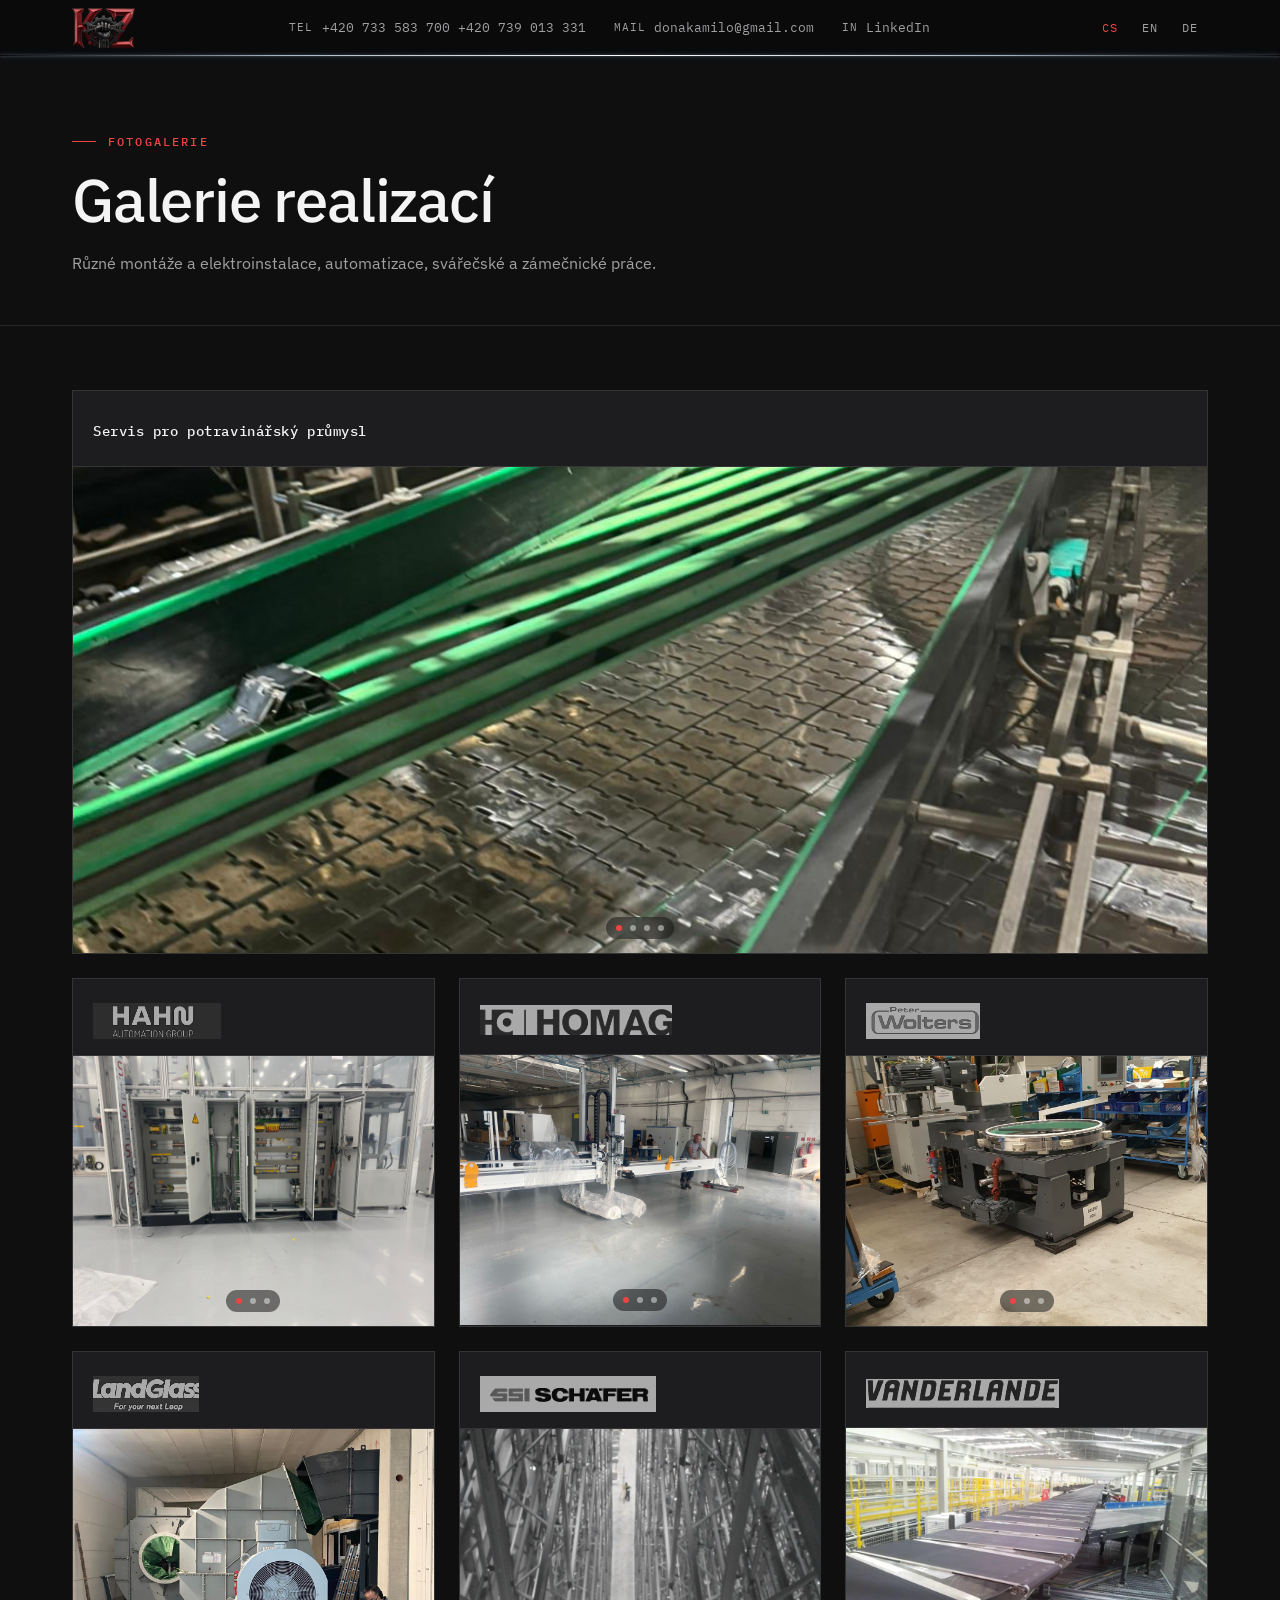
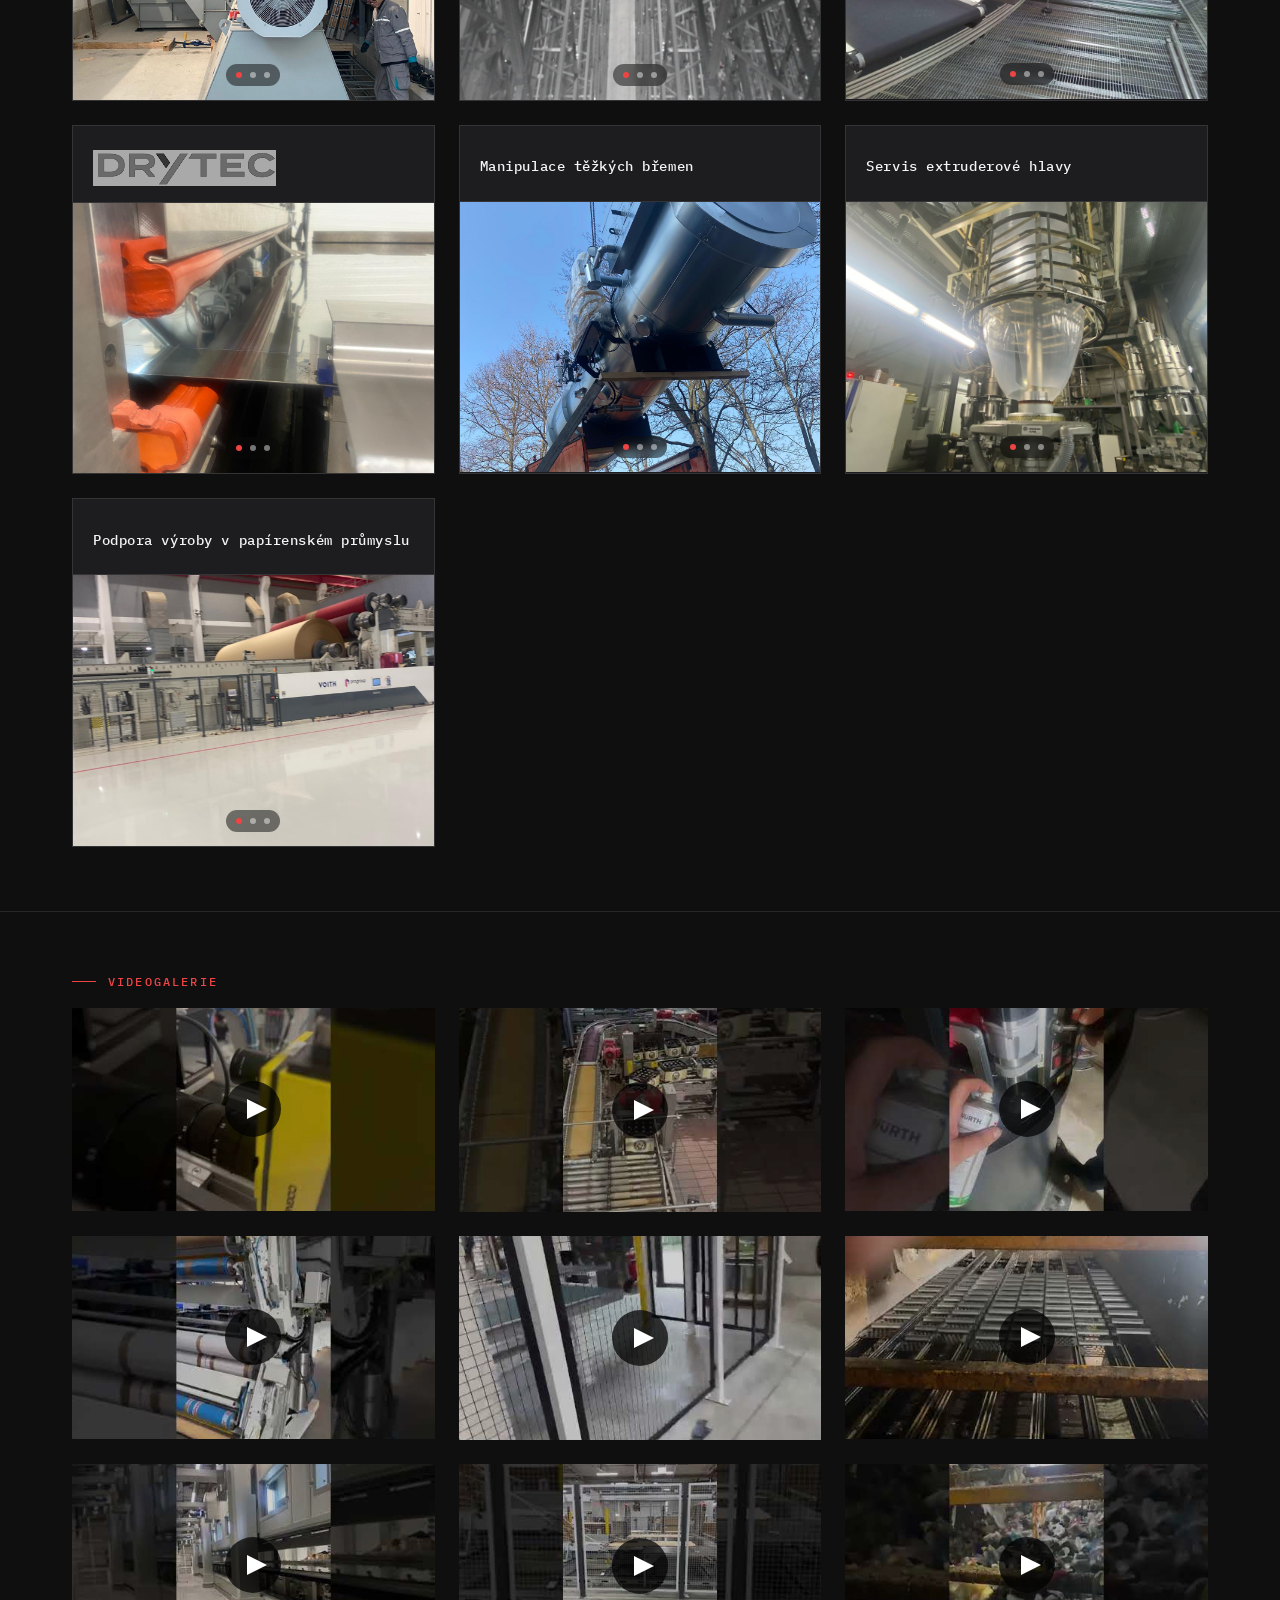
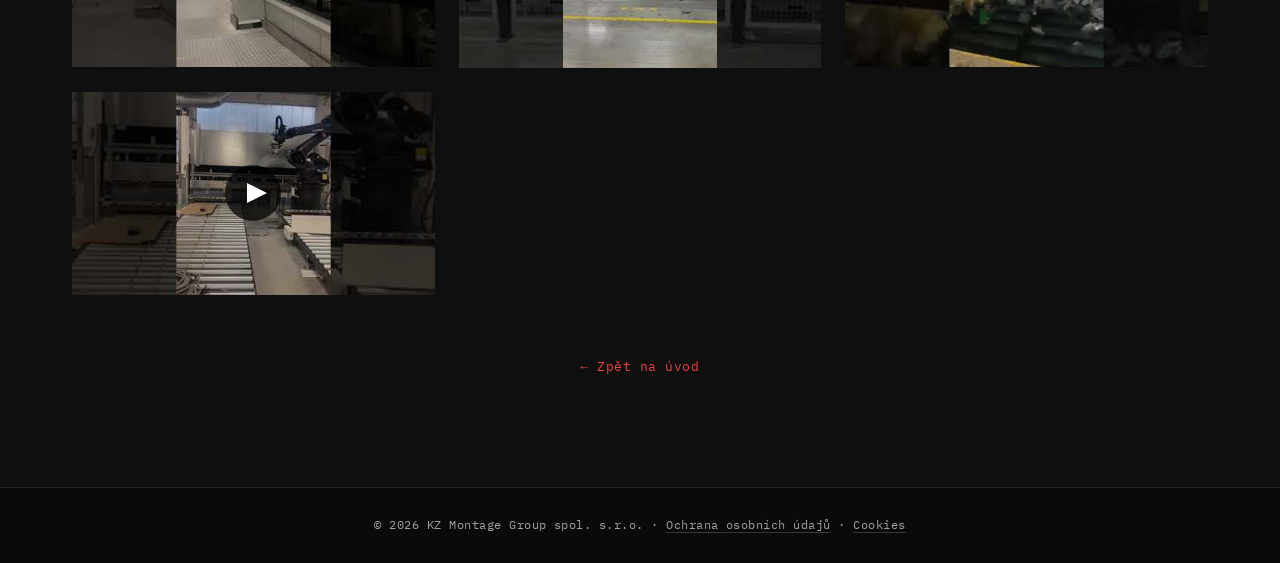
==== commit 5a9ad011: "Pätička: na stred, odkaz na cookies Co-Authored-By: Claude Opus 5.5 <noreply@anthropic.com>" ====
--- a/cs/galerie/index.html
+++ b/cs/galerie/index.html
@@ -22,6 +22,7 @@
     
     <link rel="stylesheet" href="../../css/galerie.css">
     <link rel="stylesheet" href="../../css/video.css">
+    <link rel="stylesheet" href="../../css/rozsireni.css">
     
 
     <link rel="icon" href="../../assets/favicon.svg" type="image/svg+xml">
@@ -499,7 +500,7 @@
     <!-- ====================================================== -->
     <footer class="footer">
         <div class="container footer__inner">
-            <span class="footer__copy">© 2026 KZ Montage Group spol. s.r.o.</span>
+            <span class="footer__copy">© 2026 KZ Montage Group spol. s.r.o. · <a href="../../cs/ochrana-osobnich-udaju/index.html">Ochrana osobních údajů</a> · <a href="../../cs/ochrana-osobnich-udaju/index.html#cookies">Cookies</a></span>
         </div>
     </footer>
 
--- a/css/kzmontage.css
+++ b/css/kzmontage.css
@@ -802,7 +802,8 @@
 .footer__inner {
     display: flex;
     align-items: center;
-    justify-content: space-between;
+    justify-content: center;            /* jediná položka po odstránení odkazu na autora */
+    text-align: center;
     flex-wrap: wrap;
     gap: 0.75rem;
     font-family: var(--font-mono);
--- a/css/rozsireni.css
+++ b/css/rozsireni.css
@@ -0,0 +1,287 @@
+/* ========================================================
+   Rozšírenia k pôvodnému dizajnu (ADM Technics, 2026):
+   dopytový formulár, výzvy k dopytu, realizácie s videami, referencie.
+   Používa výhradne tokeny z kzmontage.css, aby ladilo s pôvodným webom.
+   ======================================================== */
+
+:root {
+    --ok: #4ade80;               /* potvrdenie odoslania; pôvodná paleta zelenú nemá */
+}
+
+/* ---------- Výzvy k dopytu --------------------------------- */
+.topbar__cta {
+    padding: 0.55rem 1rem;
+    font-size: 0.75rem;
+    flex: 0 0 auto;
+}
+/* S novým tlačidlom by sa logo stlačilo na pár pixelov. Logo sa nezmenšuje,
+   kontakty v hlavičke ustúpia skôr (e-mail a LinkedIn sú aj v sekcii Kontakt). */
+.topbar__brand { flex: 0 0 auto; }
+@media (max-width: 1100px) {
+    .topbar__link[href*="linkedin"] { display: none; }
+}
+@media (max-width: 900px) {
+    .topbar__link[href^="mailto"] { display: none; }
+}
+
+.section-cta {
+    margin-top: 3rem;
+    color: var(--text-mute);
+    font-size: 1.0625rem;
+}
+.section-cta a,
+.poptavka__legal a,
+.footer__copy a {
+    color: var(--accent-strong);
+    border-bottom: 1px solid var(--accent);
+    transition: color 0.18s ease;
+}
+.section-cta a { margin-left: 0.35rem; }
+.section-cta a:hover,
+.poptavka__legal a:hover,
+.footer__copy a:hover { color: var(--text); }
+.footer__copy a { color: var(--text-mute); border-bottom-color: var(--rule-strong); }
+
+/* Mobilná lišta: tlačidlo v hlavičke sa pod 560 px nezmestí */
+.cta-float { display: none; }
+
+/* ---------- Realizácie: videá pod mriežkou ----------------- */
+.realizace__videos {
+    display: grid;
+    grid-template-columns: repeat(2, minmax(0, 1fr));
+    gap: 1.5rem;
+    margin-top: 1.5rem;
+}
+.realizace__video-note {
+    margin-top: 0.75rem;
+    font-family: var(--font-mono);
+    font-size: 0.75rem;
+    color: var(--text-mute);
+}
+
+/* ---------- Referencie ------------------------------------- */
+.reference {
+    padding: var(--section-pad);
+    background: var(--bg);
+    scroll-margin-top: calc(var(--topbar-offset) + 1rem);
+}
+.reference__grid {
+    display: grid;
+    grid-template-columns: repeat(3, minmax(0, 1fr));
+    gap: 1.5rem;
+}
+.reference__card {
+    display: flex;
+    flex-direction: column;
+    justify-content: space-between;
+    gap: 1.5rem;
+    padding: 2rem;
+    border: 1px solid var(--rule);
+    background: var(--bg-alt);
+}
+.reference__card blockquote {
+    font-size: 1.0625rem;
+    line-height: 1.6;
+    color: var(--text);
+}
+.reference__card figcaption {
+    font-family: var(--font-mono);
+    font-size: 0.75rem;
+    letter-spacing: 0.04em;
+    color: var(--text-mute);
+}
+.reference__card figcaption strong { color: var(--text); font-weight: 500; }
+/* Prázdne miesto v náhľade musí na prvý pohľad vyzerať ako prázdne, nie ako hotový citát */
+.reference__card--placeholder {
+    background: transparent;
+    border-style: dashed;
+    border-color: var(--rule-strong);
+}
+.reference__card--placeholder blockquote { color: var(--text-mute); font-style: italic; }
+
+/* ---------- Dopytový formulár ------------------------------ */
+.contact .section-head { margin-bottom: 3rem; }
+
+.poptavka {
+    display: grid;
+    gap: 1.5rem;
+    max-width: 880px;
+    margin: 0 auto 3.5rem;
+    padding: 2.5rem;
+    background: var(--bg);
+    border: 1px solid var(--rule);
+    scroll-margin-top: calc(var(--topbar-offset) + 1rem);
+}
+.poptavka__row {
+    display: grid;
+    grid-template-columns: repeat(2, minmax(0, 1fr));
+    gap: 1.5rem;
+}
+.poptavka__field {
+    display: grid;
+    gap: 0.5rem;
+    min-width: 0;
+    border: 0;
+}
+.poptavka label,
+.poptavka legend {
+    font-family: var(--font-mono);
+    font-size: 0.6875rem;
+    font-weight: 500;
+    letter-spacing: 0.14em;
+    text-transform: uppercase;
+    color: var(--text-mute);
+}
+.poptavka__opt {
+    margin-left: 0.4rem;
+    letter-spacing: 0.02em;
+    text-transform: none;
+    color: var(--text-dim);
+}
+.poptavka input[type="text"],
+.poptavka input[type="email"],
+.poptavka input[type="tel"],
+.poptavka textarea {
+    width: 100%;
+    min-height: 48px;
+    padding: 0.8rem 1rem;
+    font: inherit;
+    font-size: 1rem;              /* 16 px: menej by iOS pri ťuknutí zoomoval */
+    color: var(--text);
+    background: var(--bg-deep);
+    border: 1px solid var(--rule-strong);
+    border-radius: 0;
+    transition: border-color 0.18s ease;
+}
+.poptavka textarea { resize: vertical; min-height: 140px; }
+.poptavka input::placeholder,
+.poptavka textarea::placeholder { color: var(--text-dim); }
+.poptavka input:focus,
+.poptavka textarea:focus { border-color: var(--accent-strong); }
+.poptavka [aria-invalid="true"] { border-color: var(--accent); }
+
+.poptavka__error {
+    display: none;
+    font-size: 0.8125rem;
+    color: var(--accent-strong);
+}
+.poptavka__error.is-visible { display: block; }
+
+/* Typ práce ako „čipy“: rýchlejšie než rozbaľovací zoznam a dá sa vybrať viac */
+.poptavka__types {
+    display: flex;
+    flex-wrap: wrap;
+    gap: 0.5rem;
+}
+.poptavka__types legend { margin-bottom: 0.5rem; padding: 0; }
+.chip { position: relative; cursor: pointer; }
+.chip input {
+    position: absolute;
+    opacity: 0;
+    width: 1px;
+    height: 1px;
+}
+.poptavka .chip span {
+    display: inline-flex;
+    align-items: center;
+    min-height: 44px;
+    padding: 0 1rem;
+    font-family: var(--font-sans);
+    font-size: 0.9375rem;
+    letter-spacing: 0;
+    text-transform: none;
+    color: var(--text-mute);
+    border: 1px solid var(--rule-strong);
+    transition: border-color 0.18s ease, color 0.18s ease, background 0.18s ease;
+}
+.chip:hover span { border-color: var(--text-mute); color: var(--text); }
+.chip input:checked + span {
+    color: var(--text);
+    border-color: var(--accent);
+    background: var(--accent-dim);
+}
+.chip input:focus-visible + span { outline: 2px solid var(--accent-strong); outline-offset: 3px; }
+
+/* Pasca na roboty: mimo obrazovky, nie display:none — niektoré roboty skryté polia preskakujú */
+.poptavka__hp {
+    position: absolute;
+    left: -9999px;
+    width: 1px;
+    height: 1px;
+    overflow: hidden;
+}
+
+.poptavka__foot {
+    display: flex;
+    flex-wrap: wrap;
+    align-items: center;
+    gap: 1rem 1.5rem;
+}
+.poptavka__foot .btn:disabled { opacity: 0.6; cursor: progress; transform: none; }
+.poptavka__legal {
+    flex: 1 1 280px;
+    font-size: 0.8125rem;
+    line-height: 1.6;
+    color: var(--text-mute);
+}
+
+.poptavka__status {
+    padding: 1rem 1.25rem;
+    border-left: 2px solid var(--ok);
+    background: var(--bg-alt);
+    line-height: 1.6;
+}
+.poptavka__status.is-error { border-left-color: var(--accent); }
+.poptavka__status a { color: var(--accent-strong); border-bottom: 1px solid var(--accent); }
+
+.contact__or {
+    margin-bottom: 1.5rem;
+    text-align: center;
+    font-family: var(--font-mono);
+    font-size: 0.75rem;
+    letter-spacing: 0.18em;
+    text-transform: uppercase;
+    color: var(--text-mute);
+}
+
+/* ---------- Pruh náhľadu (pred nasadením odstrániť) -------- */
+.nahled {
+    position: fixed;
+    top: var(--topbar-offset);
+    left: 0;
+    right: 0;
+    z-index: 49;
+    padding: 0.35rem 1rem;
+    text-align: center;
+    font-family: var(--font-mono);
+    font-size: 0.6875rem;
+    letter-spacing: 0.12em;
+    text-transform: uppercase;
+    color: var(--bg-deep);
+    background: var(--accent-strong);
+}
+
+/* ---------- Responzívne ------------------------------------ */
+@media (max-width: 960px) {
+    .reference__grid { grid-template-columns: 1fr; }
+}
+@media (max-width: 640px) {
+    .poptavka { padding: 1.5rem 1.25rem; }
+    .poptavka__row { grid-template-columns: 1fr; }
+    .realizace__videos { grid-template-columns: 1fr; }
+}
+@media (max-width: 560px) {
+    .topbar__cta { display: none; }
+    .cta-float {
+        display: flex;
+        position: fixed;
+        left: max(1rem, env(safe-area-inset-left, 0px));
+        right: max(1rem, env(safe-area-inset-right, 0px));
+        bottom: calc(1rem + env(safe-area-inset-bottom, 0px));
+        z-index: 40;
+        box-shadow: 0 8px 24px rgba(0, 0, 0, 0.45);
+    }
+    /* .btn nastavuje display, takže atribút hidden by sám nezabral */
+    .cta-float[hidden] { display: none; }
+    .poptavka__foot .btn { width: 100%; }
+}
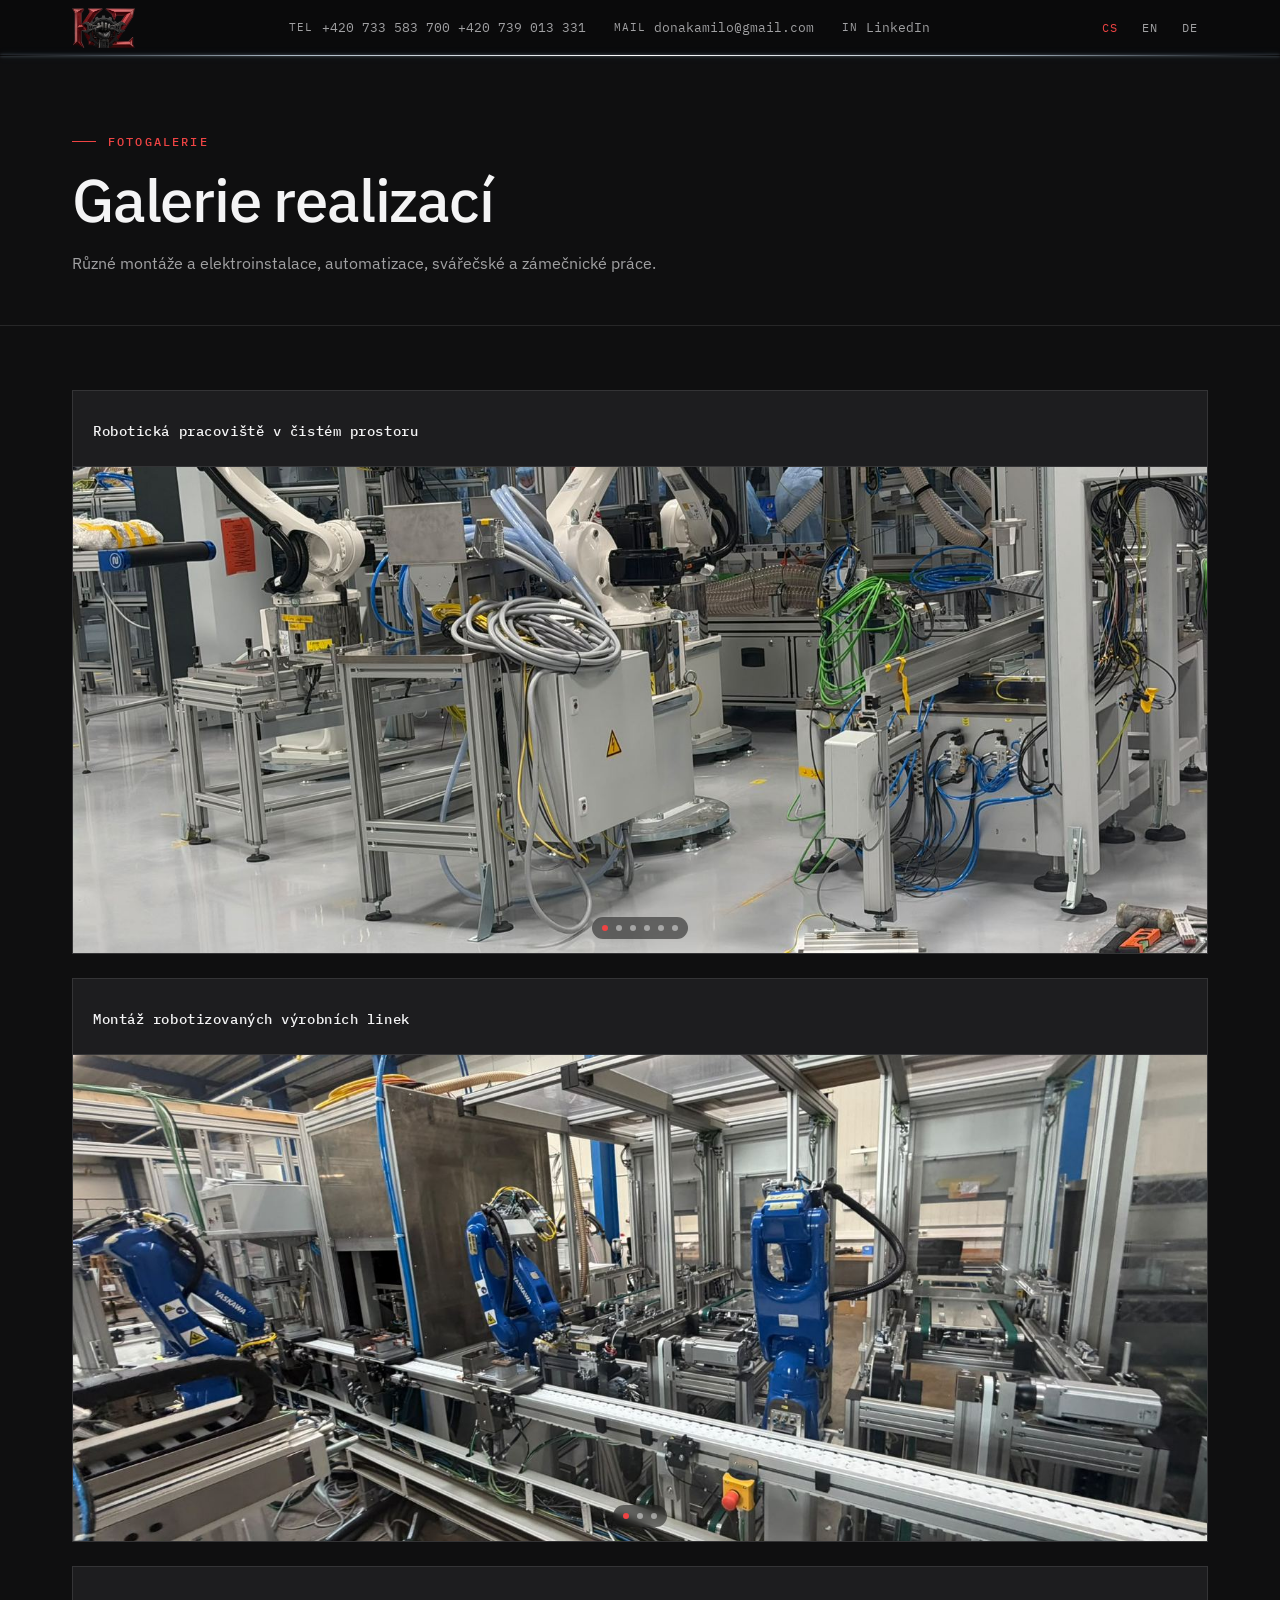
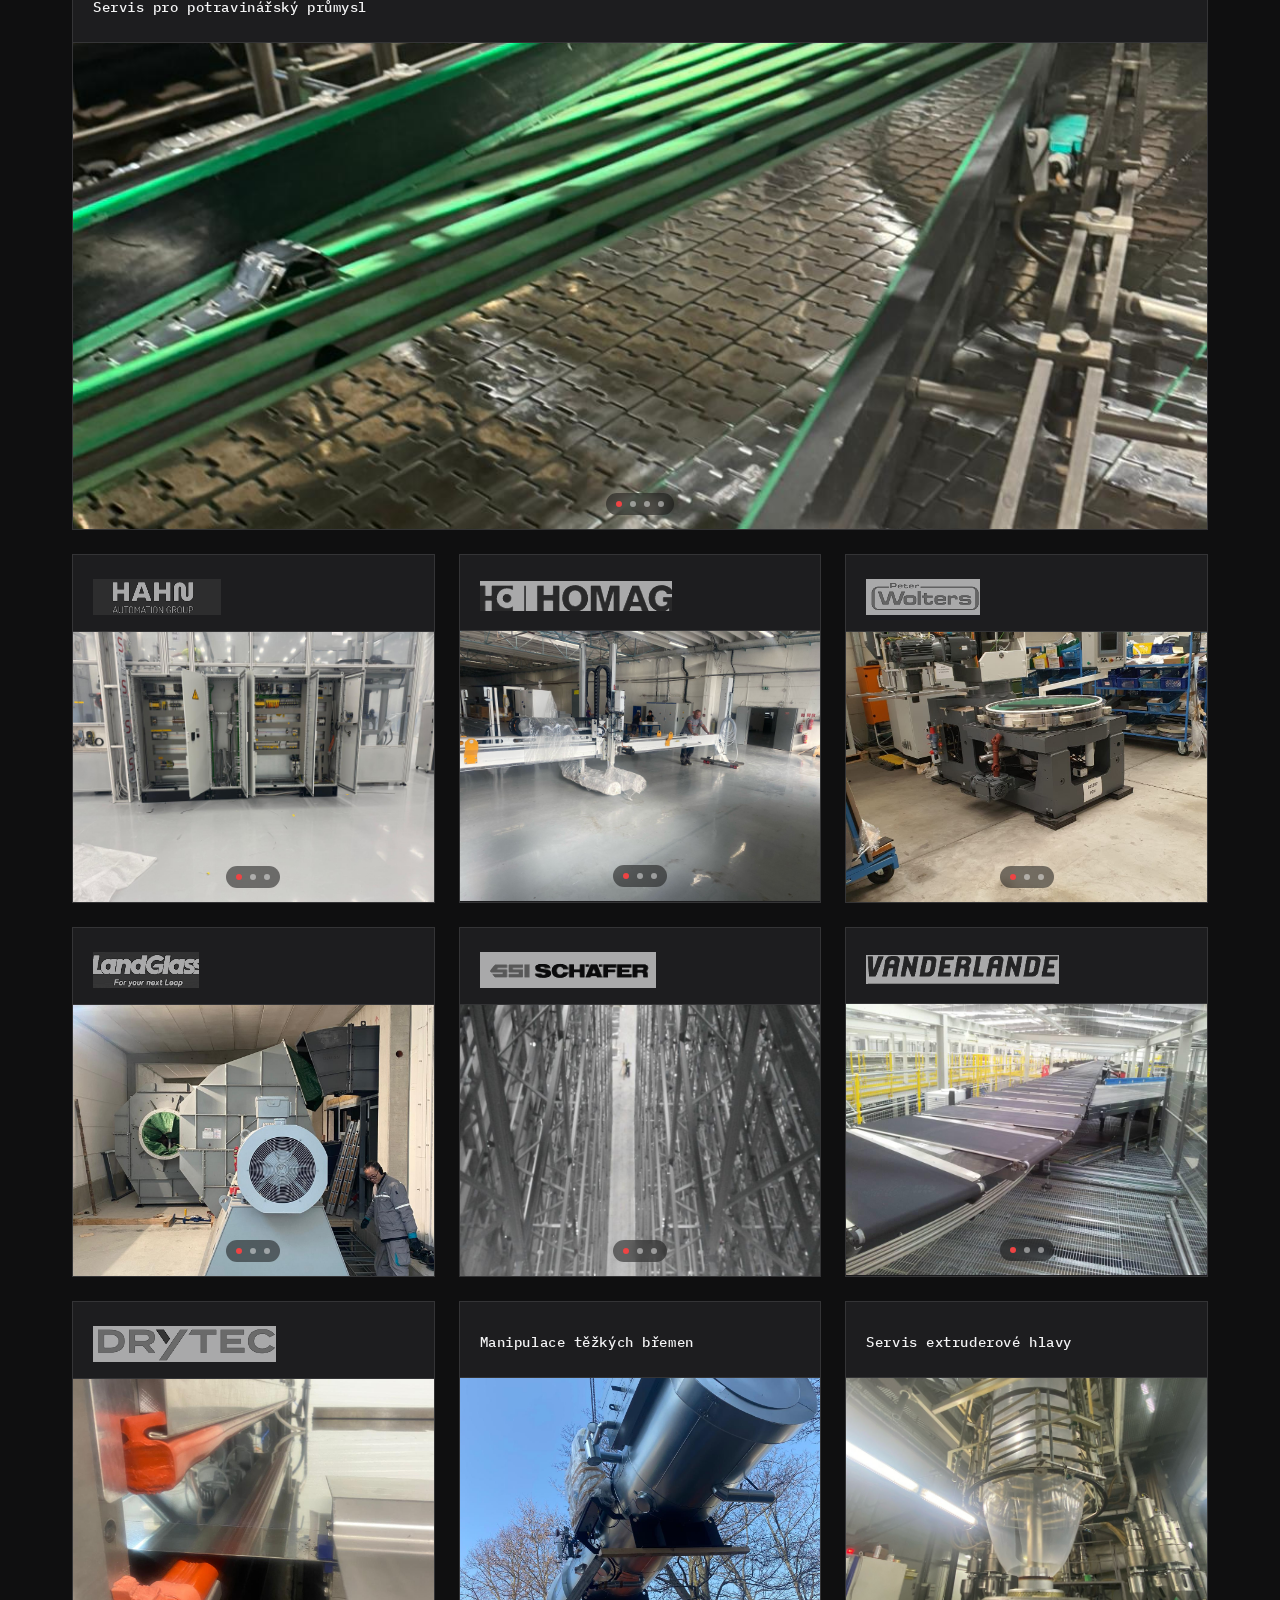
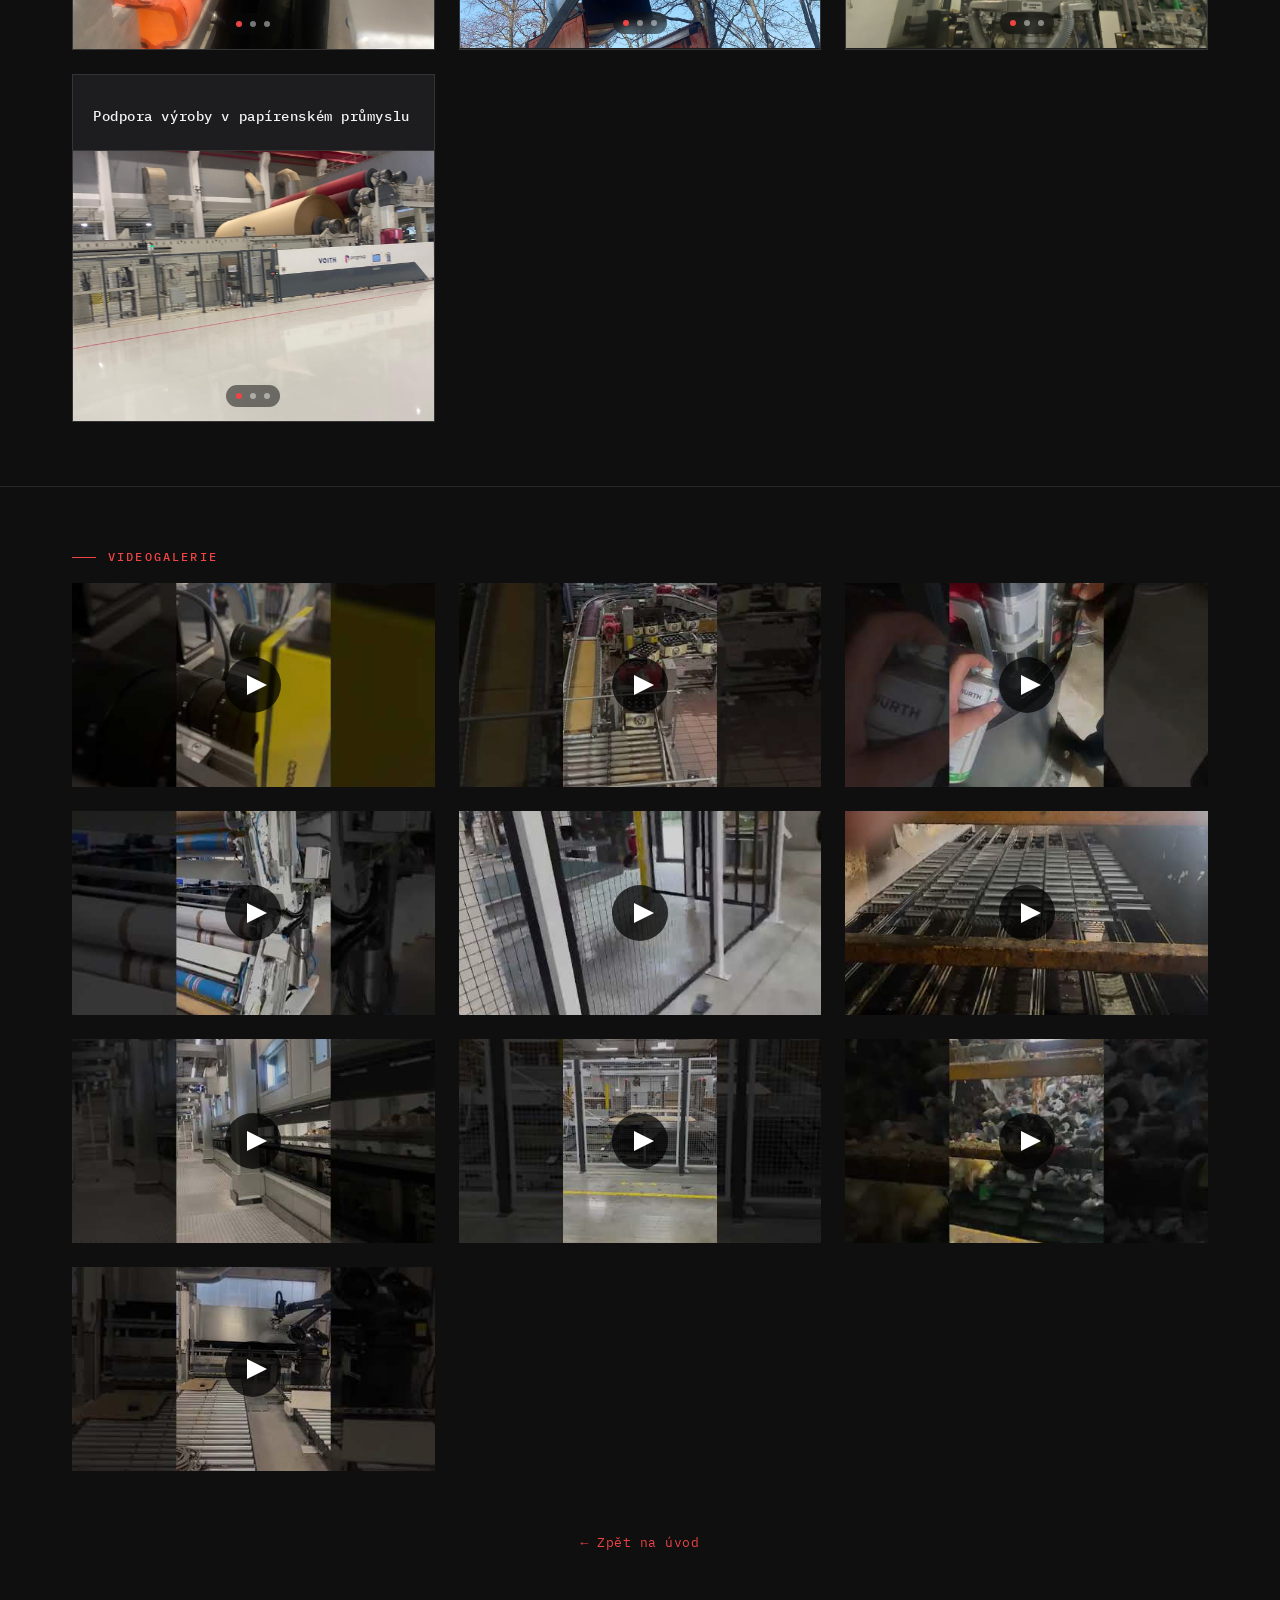
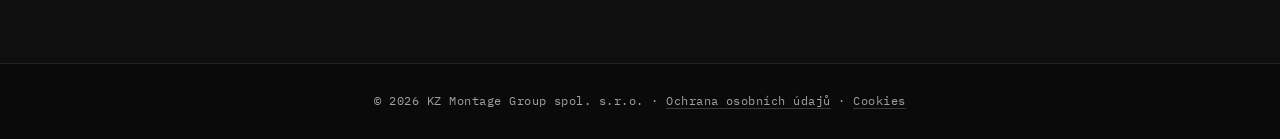
==== commit 8fa9561e: "Nové realizácie od klienta Co-Authored-By: Claude Opus 5.5 <noreply@anthropic.com>" ====
--- a/cs/galerie/index.html
+++ b/cs/galerie/index.html
@@ -139,6 +139,54 @@
     <section class="galerie-grid" aria-label="Galerie realizací">
         <div class="container galerie-grid__inner">
 
+            <!-- 0a. Čisté priestory — fotky od klienta 19. 10. 2026. Zákazníka nemenujeme, kým to klient nepotvrdí. -->
+            <article class="galerie-card galerie-card--wide" data-carousel data-aos="fade-up">
+                <header class="galerie-card__head">
+                    <h2 class="galerie-card__title">Robotická pracoviště v čistém prostoru</h2>
+                </header>
+                <div class="carousel">
+                    <div class="carousel__slides">
+                        <div class="carousel__slide is-active"><img loading="lazy" src="../../assets/galerie/_firma-map/cisty-prostor-1.jpg" alt="Robotická montážní pracoviště v čistém prostoru"></div>
+                        <div class="carousel__slide"><img loading="lazy" src="../../assets/galerie/_firma-map/cisty-prostor-2.jpg" alt="Výrobní hala s čistým prostorem a montážními buňkami"></div>
+                        <div class="carousel__slide"><img loading="lazy" src="../../assets/galerie/_firma-map/cisty-prostor-3.jpg" alt="Montáž ochranných krytů robotického pracoviště"></div>
+                        <div class="carousel__slide"><img loading="lazy" src="../../assets/galerie/_firma-map/cisty-prostor-4.jpg" alt="Instalace průmyslových robotů ve výrobní hale"></div>
+                        <div class="carousel__slide"><img loading="lazy" src="../../assets/galerie/_firma-map/cisty-prostor-5.jpg" alt="Montáž zařízení v čistém prostoru"></div>
+                        <div class="carousel__slide"><img loading="lazy" src="../../assets/galerie/_firma-map/cisty-prostor-6.jpg" alt="Uvádění výrobní linky do provozu v čistém prostoru"></div>
+                    </div>
+                    <button type="button" class="carousel__nav carousel__prev" aria-label="Předchozí fotografie">‹</button>
+                    <button type="button" class="carousel__nav carousel__next" aria-label="Další fotografie">›</button>
+                    <div class="carousel__dots" role="tablist">
+                        <button type="button" class="carousel__dot is-active" aria-label="Fotografie 1"></button>
+                        <button type="button" class="carousel__dot" aria-label="Fotografie 2"></button>
+                        <button type="button" class="carousel__dot" aria-label="Fotografie 3"></button>
+                        <button type="button" class="carousel__dot" aria-label="Fotografie 4"></button>
+                        <button type="button" class="carousel__dot" aria-label="Fotografie 5"></button>
+                        <button type="button" class="carousel__dot" aria-label="Fotografie 6"></button>
+                    </div>
+                </div>
+            </article>
+
+            <!-- 0b. Robotizovaná linka — fotky od klienta 19. 10. 2026 -->
+            <article class="galerie-card galerie-card--wide" data-carousel data-aos="fade-up">
+                <header class="galerie-card__head">
+                    <h2 class="galerie-card__title">Montáž robotizovaných výrobních linek</h2>
+                </header>
+                <div class="carousel">
+                    <div class="carousel__slides">
+                        <div class="carousel__slide is-active"><img loading="lazy" src="../../assets/galerie/_firma-map/robotizovana-linka-1.jpg" alt="Robotizovaná montážní linka s průmyslovými roboty"></div>
+                        <div class="carousel__slide"><img loading="lazy" src="../../assets/galerie/_firma-map/robotizovana-linka-2.jpg" alt="Montáž automatizované výrobní linky v hale"></div>
+                        <div class="carousel__slide"><img loading="lazy" src="../../assets/galerie/_firma-map/robotizovana-linka-3.jpg" alt="Montáž a seřízení výrobní linky"></div>
+                    </div>
+                    <button type="button" class="carousel__nav carousel__prev" aria-label="Předchozí fotografie">‹</button>
+                    <button type="button" class="carousel__nav carousel__next" aria-label="Další fotografie">›</button>
+                    <div class="carousel__dots" role="tablist">
+                        <button type="button" class="carousel__dot is-active" aria-label="Fotografie 1"></button>
+                        <button type="button" class="carousel__dot" aria-label="Fotografie 2"></button>
+                        <button type="button" class="carousel__dot" aria-label="Fotografie 3"></button>
+                    </div>
+                </div>
+            </article>
+
             <!-- 1. HAHN — potravinářský průmysl (TEXT header, 4 slides, wide) -->
             <article class="galerie-card galerie-card--wide" data-carousel data-aos="fade-up">
                 <header class="galerie-card__head">
--- a/css/rozsireni.css
+++ b/css/rozsireni.css
@@ -244,6 +244,138 @@
     color: var(--text-mute);
 }
 
+/* ---------- Postup: 4 fázy namiesto 15 bodov ---------------
+   Čiara spája čísla fáz, aby bolo vidno, že na seba nadväzujú.
+   Na počítači vodorovne, na mobile zvislo. */
+.faze {
+    display: grid;
+    grid-template-columns: repeat(4, minmax(0, 1fr));
+    gap: 2.5rem;
+    list-style: none;
+}
+.faze__item {
+    position: relative;
+    display: grid;
+    align-content: start;
+    gap: 0.75rem;
+}
+.faze__num {
+    display: inline-flex;
+    align-items: center;
+    justify-content: center;
+    width: 3.25rem;
+    height: 3.25rem;
+    font-family: var(--font-mono);
+    font-size: 1.125rem;
+    font-weight: 500;
+    color: var(--accent-strong);
+    background: var(--bg-deep);
+    border: 1px solid var(--accent);
+    position: relative;
+    z-index: 1;
+}
+/* Spojnica od čísla k číslu nasledujúcej fázy (cez medzeru stĺpcov) */
+.faze__item:not(:last-child)::before {
+    content: '';
+    position: absolute;
+    top: 1.625rem;                      /* stred čísla */
+    left: 3.25rem;
+    right: -2.5rem;                     /* = gap */
+    height: 1px;
+    background: linear-gradient(90deg, var(--accent) 0%, var(--rule-strong) 100%);
+}
+.faze__title {
+    margin-top: 0.75rem;
+    font-size: 1.25rem;
+    font-weight: 500;
+    line-height: 1.25;
+    color: var(--text);
+}
+.faze__lede {
+    color: var(--text-mute);
+    font-size: 0.9375rem;
+    line-height: 1.55;
+}
+.faze__steps {
+    display: grid;
+    gap: 0.4rem;
+    margin-top: 0.5rem;
+    padding-top: 1rem;
+    border-top: 1px solid var(--rule);
+    list-style: none;
+}
+.faze__steps li {
+    position: relative;
+    padding-left: 1rem;
+    font-family: var(--font-mono);
+    font-size: 0.8125rem;
+    line-height: 1.5;
+    color: var(--text-mute);
+}
+.faze__steps li::before {
+    content: '';
+    position: absolute;
+    left: 0;
+    top: 0.6em;
+    width: 0.4rem;
+    height: 1px;
+    background: var(--accent);
+}
+
+/* ---------- O nás: míľniky s popisom ----------------------- */
+.milniky {
+    list-style: none;
+    display: grid;
+    align-content: start;
+    gap: 2rem;
+    width: 15rem;
+    align-self: start;                  /* inak sa natiahne na výšku textu a os prečnieva pod posledný rok */
+    position: relative;
+    padding-top: 0.5rem;
+}
+.milniky::before {                      /* zvislá os */
+    content: '';
+    position: absolute;
+    left: 0.3rem;
+    top: 0.75rem;
+    bottom: 0.75rem;
+    width: 1px;
+    background: var(--rule-strong);
+}
+.milniky__item {
+    position: relative;
+    display: grid;
+    gap: 0.25rem;
+    padding-left: 1.75rem;
+}
+.milniky__item::before {                /* bod na osi */
+    content: '';
+    position: absolute;
+    left: 0;
+    top: 0.35rem;
+    width: 0.65rem;
+    height: 0.65rem;
+    background: var(--accent);
+}
+.milniky__year {
+    font-family: var(--font-mono);
+    font-size: 1rem;
+    font-weight: 500;
+    color: var(--accent-strong);
+    letter-spacing: 0.06em;
+}
+.milniky__text {
+    font-size: 0.9375rem;
+    line-height: 1.45;
+    color: var(--text-mute);
+}
+/* Náhľad: rok čaká na potvrdenie od klienta — musí to byť vidno */
+.milniky__item--doplnit .milniky__text {
+    font-style: italic;
+    color: #facc15;
+}
+.milniky__item--doplnit::before { background: transparent; border: 1px dashed #facc15; }
+
 /* ---------- Pruh náhľadu (pred nasadením odstrániť) -------- */
 .nahled {
     position: fixed;
@@ -264,6 +396,24 @@
 /* ---------- Responzívne ------------------------------------ */
 @media (max-width: 960px) {
     .reference__grid { grid-template-columns: 1fr; }
+
+    /* Fázy pod sebou, spojnica zvislo vľavo */
+    .faze { grid-template-columns: 1fr; gap: 2.5rem; }
+    .faze__item { padding-left: 4.5rem; }
+    .faze__num { position: absolute; left: 0; top: 0; }
+    .faze__title { margin-top: 0.6rem; }
+    .faze__item:not(:last-child)::before {
+        top: 3.25rem;
+        bottom: -2.5rem;
+        left: 1.625rem;
+        right: auto;
+        width: 1px;
+        height: auto;
+        background: linear-gradient(180deg, var(--accent) 0%, var(--rule-strong) 100%);
+    }
+
+    /* Míľniky: pôvodná os sa na mobile skrývala — s textom má zmysel aj tu */
+    .milniky { width: auto; gap: 1.25rem; }
 }
 @media (max-width: 640px) {
     .poptavka { padding: 1.5rem 1.25rem; }
@@ -285,3 +435,8 @@
     .cta-float[hidden] { display: none; }
     .poptavka__foot .btn { width: 100%; }
 }
+
+/* ---------- Kontakt: druhá adresa (fakturace) v jednej karte ---------- */
+/* Dlhá gmailová adresa sa v tretinovom stĺpci nezmestí — radšej zalomiť než pretiecť mimo kartu */
+.contact__card .contact__value { overflow-wrap: anywhere; }
+.contact__card--multi .contact__label + .contact__value ~ .contact__label { margin-top: 0.75rem; }
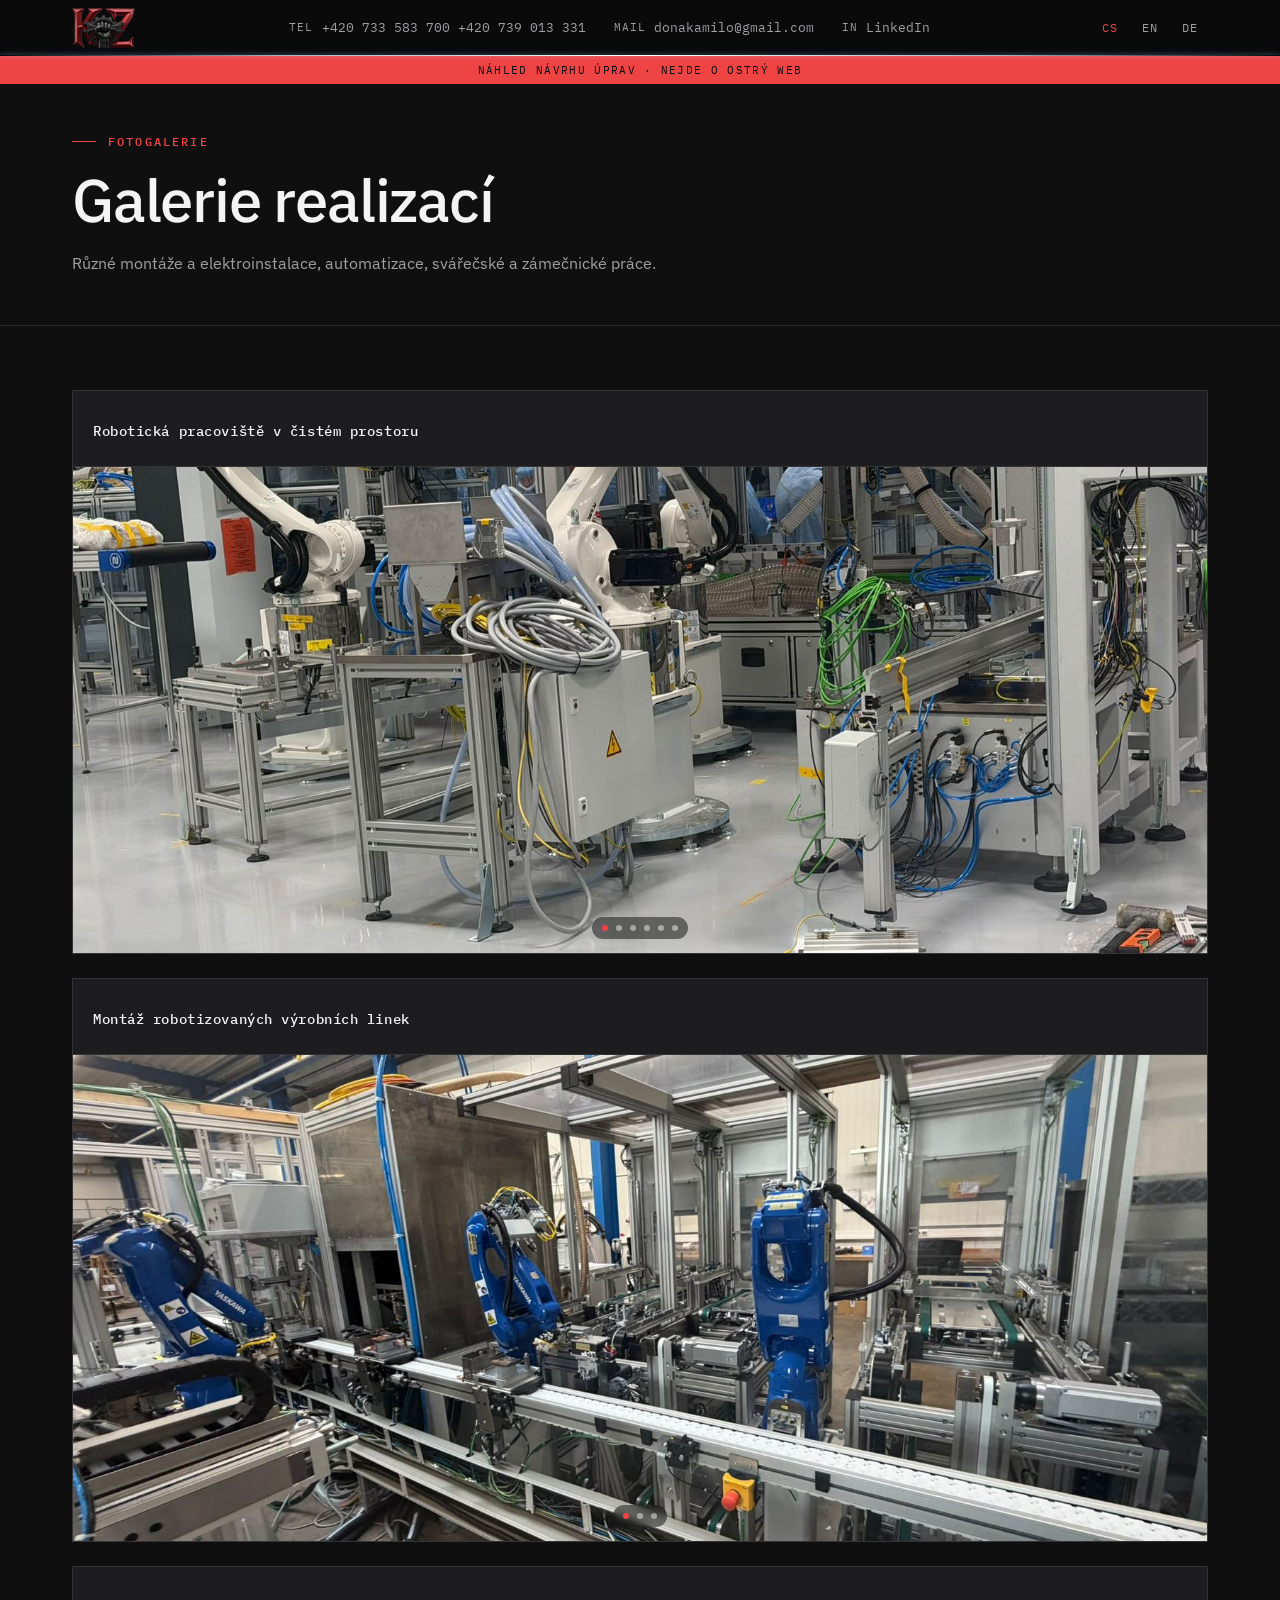
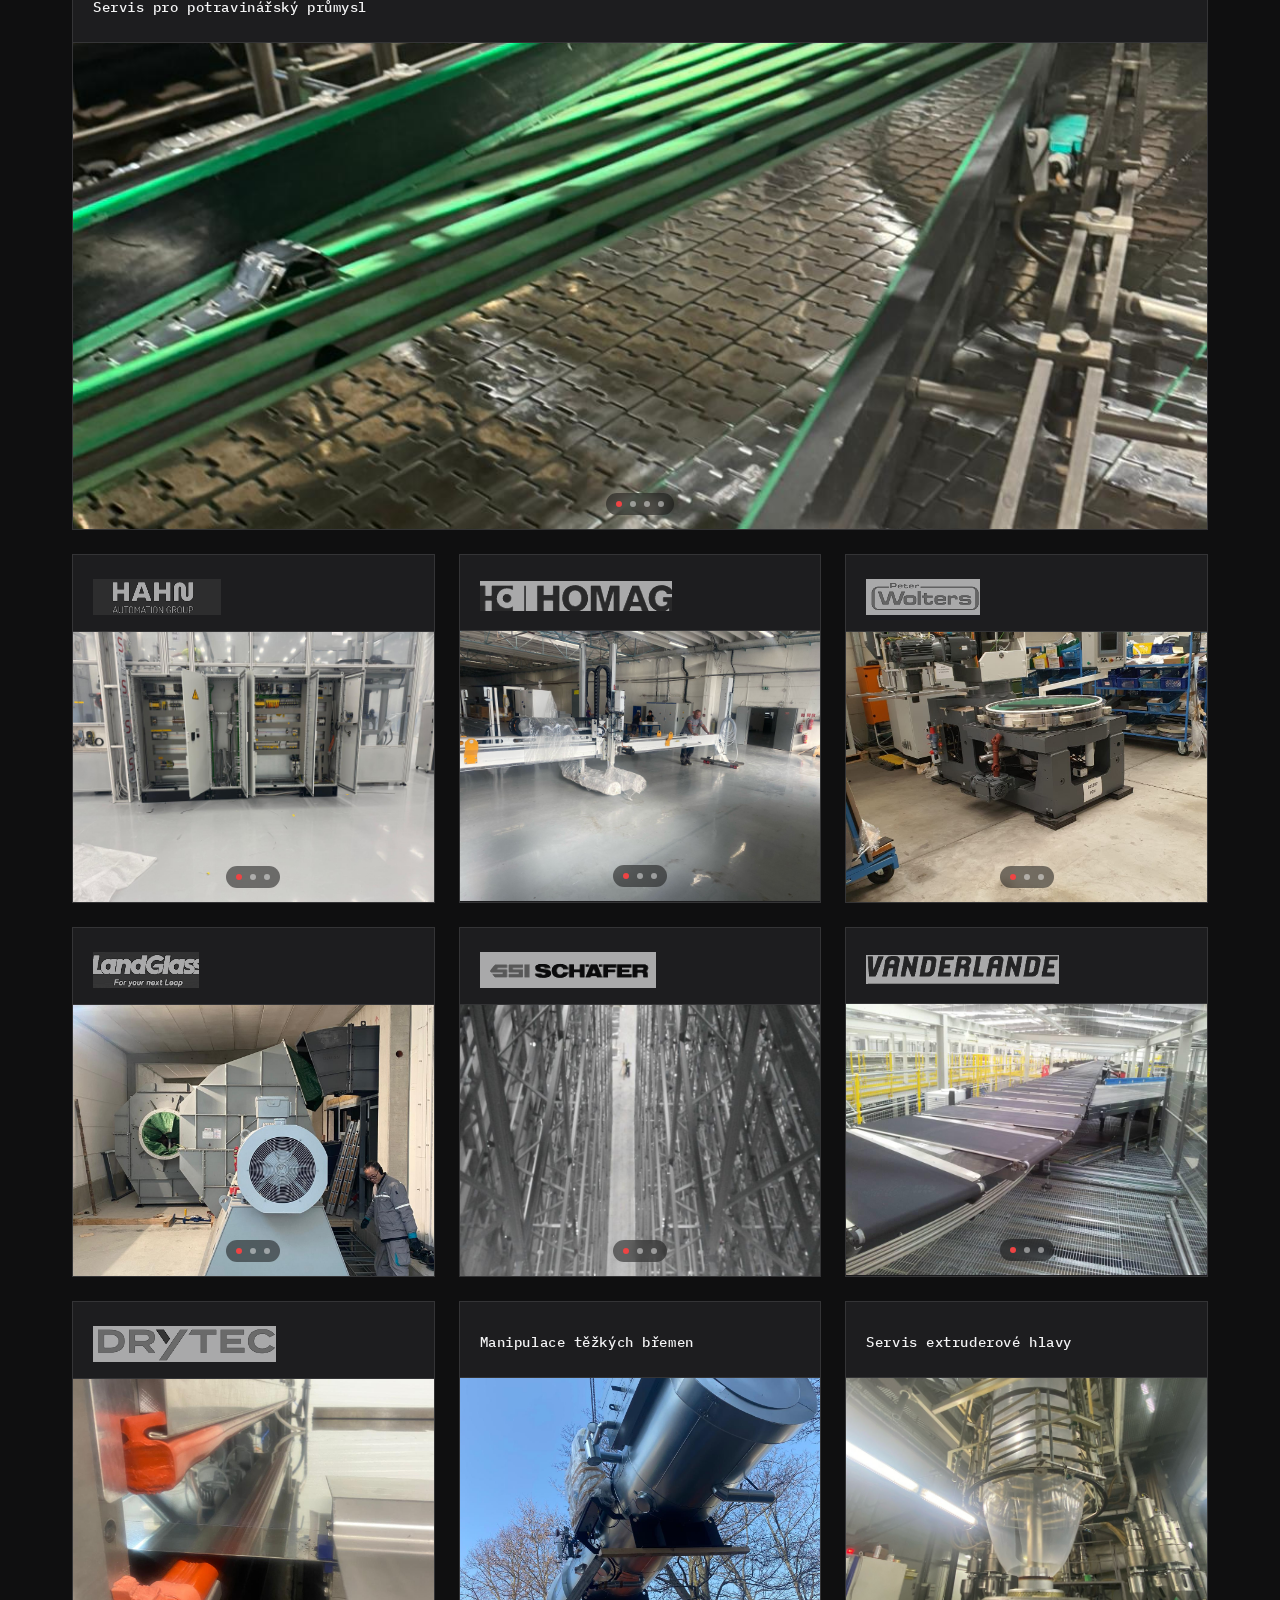
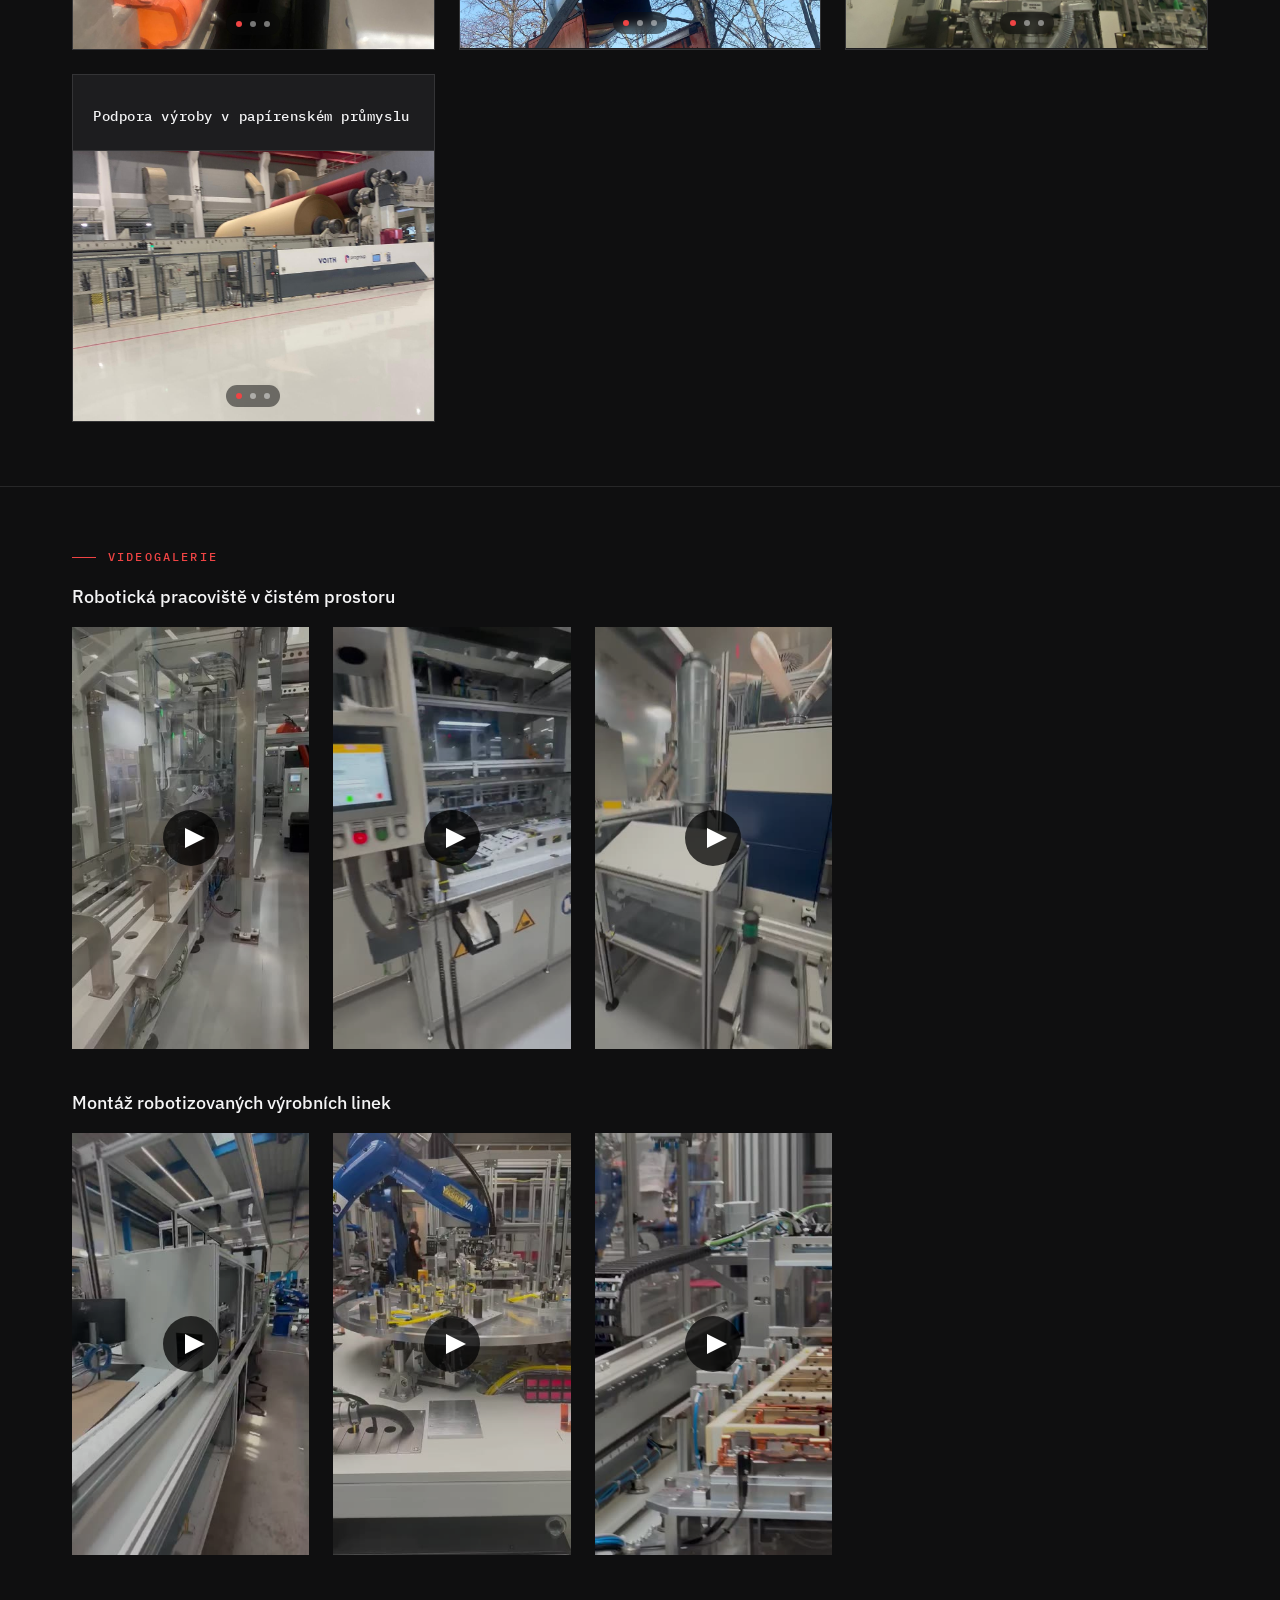
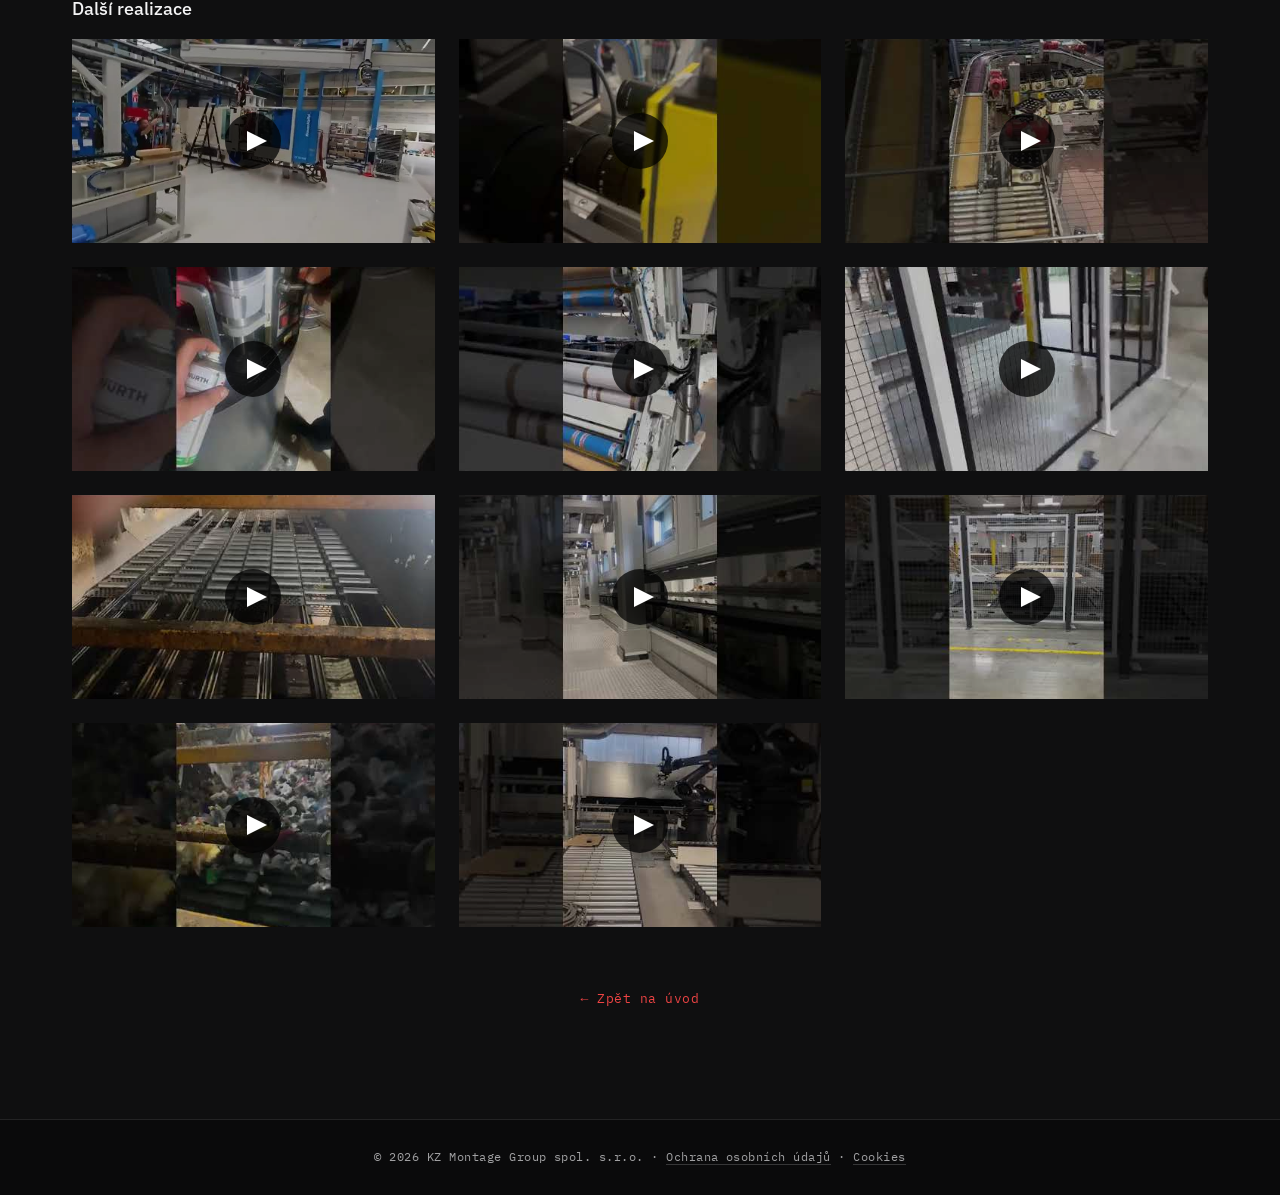
==== commit 5703c2d0: "Náhľad: nové videá, formulár, skryté referencie Co-Authored-By: Claude Opus 5.5 <noreply@anthropic.c" ====
--- a/cs/galerie/index.html
+++ b/cs/galerie/index.html
@@ -429,7 +429,77 @@
     <section class="galerie-videos" aria-label="Videogalerie realizací">
         <div class="container">
             <p class="eyebrow eyebrow--accent" data-aos="fade-up">Videogalerie</p>
+
+            <!-- Nové videá od klienta 19. 10. 2026 (hudba namiesto šumu), na výšku 9:16. Hostené na kanáli Martina Muťku ako neverejné. Zákazníka nemenujeme, kým to klient nepotvrdí. -->
+            <h3 class="galerie-videos__sub" data-aos="fade-up">Robotická pracoviště v čistém prostoru</h3>
+            <div class="galerie-videos__grid galerie-videos__grid--vertical">
+                    <div class="video-card" data-aos="fade-up">
+                        <div class="video-facade-wrap video-facade-wrap--vertical">
+                            <button class="video-facade" type="button" data-vid="FwyLXFy2JeY" aria-label="Přehrát video: robotická pracoviště v čistém prostoru 1">
+                                <img class="video-facade__poster" src="../../assets/video/FwyLXFy2JeY.jpg" alt="" loading="lazy" width="360" height="640">
+                                <span class="video-facade__play" aria-hidden="true"><svg width="56" height="56" viewBox="0 0 56 56" fill="none" xmlns="http://www.w3.org/2000/svg"><circle cx="28" cy="28" r="28" fill="rgba(0,0,0,0.72)"/><path d="M22 18L42 28L22 38V18Z" fill="white"/></svg></span>
+                            </button>
+                        </div>
+                    </div>
+                    <div class="video-card" data-aos="fade-up" data-aos-delay="80">
+                        <div class="video-facade-wrap video-facade-wrap--vertical">
+                            <button class="video-facade" type="button" data-vid="oSZ2hvQrCBE" aria-label="Přehrát video: robotická pracoviště v čistém prostoru 2">
+                                <img class="video-facade__poster" src="../../assets/video/oSZ2hvQrCBE.jpg" alt="" loading="lazy" width="360" height="640">
+                                <span class="video-facade__play" aria-hidden="true"><svg width="56" height="56" viewBox="0 0 56 56" fill="none" xmlns="http://www.w3.org/2000/svg"><circle cx="28" cy="28" r="28" fill="rgba(0,0,0,0.72)"/><path d="M22 18L42 28L22 38V18Z" fill="white"/></svg></span>
+                            </button>
+                        </div>
+                    </div>
+                    <div class="video-card" data-aos="fade-up" data-aos-delay="160">
+                        <div class="video-facade-wrap video-facade-wrap--vertical">
+                            <button class="video-facade" type="button" data-vid="kfme2Pp-X1I" aria-label="Přehrát video: robotická pracoviště v čistém prostoru 3">
+                                <img class="video-facade__poster" src="../../assets/video/kfme2Pp-X1I.jpg" alt="" loading="lazy" width="360" height="640">
+                                <span class="video-facade__play" aria-hidden="true"><svg width="56" height="56" viewBox="0 0 56 56" fill="none" xmlns="http://www.w3.org/2000/svg"><circle cx="28" cy="28" r="28" fill="rgba(0,0,0,0.72)"/><path d="M22 18L42 28L22 38V18Z" fill="white"/></svg></span>
+                            </button>
+                        </div>
+                    </div>
+            </div>
+
+            <!-- Robotizovaná linka, videá na výšku. Jediné video na šírku (QKkf6rLTJEQ) je v mriežke nižšie. -->
+            <h3 class="galerie-videos__sub" data-aos="fade-up">Montáž robotizovaných výrobních linek</h3>
+            <div class="galerie-videos__grid galerie-videos__grid--vertical">
+                    <div class="video-card" data-aos="fade-up">
+                        <div class="video-facade-wrap video-facade-wrap--vertical">
+                            <button class="video-facade" type="button" data-vid="22gk5ntfRSo" aria-label="Přehrát video: montáž robotizované linky 1">
+                                <img class="video-facade__poster" src="../../assets/video/22gk5ntfRSo.jpg" alt="" loading="lazy" width="360" height="640">
+                                <span class="video-facade__play" aria-hidden="true"><svg width="56" height="56" viewBox="0 0 56 56" fill="none" xmlns="http://www.w3.org/2000/svg"><circle cx="28" cy="28" r="28" fill="rgba(0,0,0,0.72)"/><path d="M22 18L42 28L22 38V18Z" fill="white"/></svg></span>
+                            </button>
+                        </div>
+                    </div>
+                    <div class="video-card" data-aos="fade-up" data-aos-delay="80">
+                        <div class="video-facade-wrap video-facade-wrap--vertical">
+                            <button class="video-facade" type="button" data-vid="loKaiTkJnqM" aria-label="Přehrát video: robotické pracoviště s otočným stolem">
+                                <img class="video-facade__poster" src="../../assets/video/loKaiTkJnqM.jpg" alt="" loading="lazy" width="360" height="640">
+                                <span class="video-facade__play" aria-hidden="true"><svg width="56" height="56" viewBox="0 0 56 56" fill="none" xmlns="http://www.w3.org/2000/svg"><circle cx="28" cy="28" r="28" fill="rgba(0,0,0,0.72)"/><path d="M22 18L42 28L22 38V18Z" fill="white"/></svg></span>
+                            </button>
+                        </div>
+                    </div>
+                    <div class="video-card" data-aos="fade-up" data-aos-delay="160">
+                        <div class="video-facade-wrap video-facade-wrap--vertical">
+                            <button class="video-facade" type="button" data-vid="NbvBleF66z4" aria-label="Přehrát video: robotizovaná linka s dopravníkem">
+                                <img class="video-facade__poster" src="../../assets/video/NbvBleF66z4.jpg" alt="" loading="lazy" width="360" height="640">
+                                <span class="video-facade__play" aria-hidden="true"><svg width="56" height="56" viewBox="0 0 56 56" fill="none" xmlns="http://www.w3.org/2000/svg"><circle cx="28" cy="28" r="28" fill="rgba(0,0,0,0.72)"/><path d="M22 18L42 28L22 38V18Z" fill="white"/></svg></span>
+                            </button>
+                        </div>
+                    </div>
+            </div>
+
+            <h3 class="galerie-videos__sub" data-aos="fade-up">Další realizace</h3>
             <div class="galerie-videos__grid">
+
+                <!-- V0: robotizovaná linka, pohľad do haly (jediné nové video na šírku) -->
+                    <div class="video-card" data-aos="fade-up">
+                        <div class="video-facade-wrap">
+                            <button class="video-facade" type="button" data-vid="QKkf6rLTJEQ" aria-label="Přehrát video: montáž robotizované linky v hale">
+                                <img class="video-facade__poster" src="../../assets/video/QKkf6rLTJEQ.jpg" alt="" loading="lazy" width="640" height="360">
+                                <span class="video-facade__play" aria-hidden="true"><svg width="56" height="56" viewBox="0 0 56 56" fill="none" xmlns="http://www.w3.org/2000/svg"><circle cx="28" cy="28" r="28" fill="rgba(0,0,0,0.72)"/><path d="M22 18L42 28L22 38V18Z" fill="white"/></svg></span>
+                            </button>
+                        </div>
+                    </div>
 
                 <!-- V1: HAHN industry -->
                 <div class="video-card" data-aos="fade-up">
@@ -573,5 +643,6 @@
     <script src="../../js/galerie.js"></script>
     
     <script src="../../js/header-arc.js"></script>
+    <div class="nahled" role="note">Náhled návrhu úprav · nejde o ostrý web</div>
 </body>
 </html>
--- a/css/galerie.css
+++ b/css/galerie.css
@@ -253,13 +253,27 @@
     grid-template-columns: repeat(3, 1fr);
     gap: 1.5rem;
 }
+/* Nadpis skupiny videí: spája videá s kartou tej istej zákazky vyššie v galérii */
+.galerie-videos__sub {
+    font-size: 1.125rem;
+    font-weight: 500;
+    color: var(--text);
+    margin: 2.5rem 0 1rem;
+}
+.galerie-videos__sub:first-of-type { margin-top: 1rem; }
+/* Videá z telefónu sú na výšku. Šírka mriežky je obmedzená, inak by karta 9:16
+   na veľkej obrazovke merala skoro 700 px na výšku a jedno video by zabralo celý displej. */
+.galerie-videos__grid--vertical { max-width: 760px; }
 
 @media (max-width: 960px) {
     .galerie-videos__grid { grid-template-columns: repeat(2, 1fr); }
+    .galerie-videos__grid--vertical { grid-template-columns: repeat(3, 1fr); gap: 1rem; }
 }
 @media (max-width: 600px) {
     .galerie-videos { padding: 3rem 0 1.5rem; }
     .galerie-videos__grid { grid-template-columns: 1fr; gap: 1.25rem; }
+    /* Na mobile 2 vedľa seba: jedno na celú šírku by bolo vyššie ako displej */
+    .galerie-videos__grid--vertical { grid-template-columns: repeat(2, 1fr); gap: 0.75rem; }
 }
 
 /* ---------- Reduced motion ------------------------------------------- */
--- a/css/video.css
+++ b/css/video.css
@@ -8,6 +8,10 @@
     aspect-ratio: 16 / 9;
     background: var(--bg-deep);
     overflow: hidden;
+}
+/* Video natočené na výšku (YouTube Shorts). V 16:9 by ostal úzky pás s čiernymi okrajmi. */
+.video-facade-wrap--vertical {
+    aspect-ratio: 9 / 16;
 }
 .video-facade-wrap iframe {
     position: absolute;
